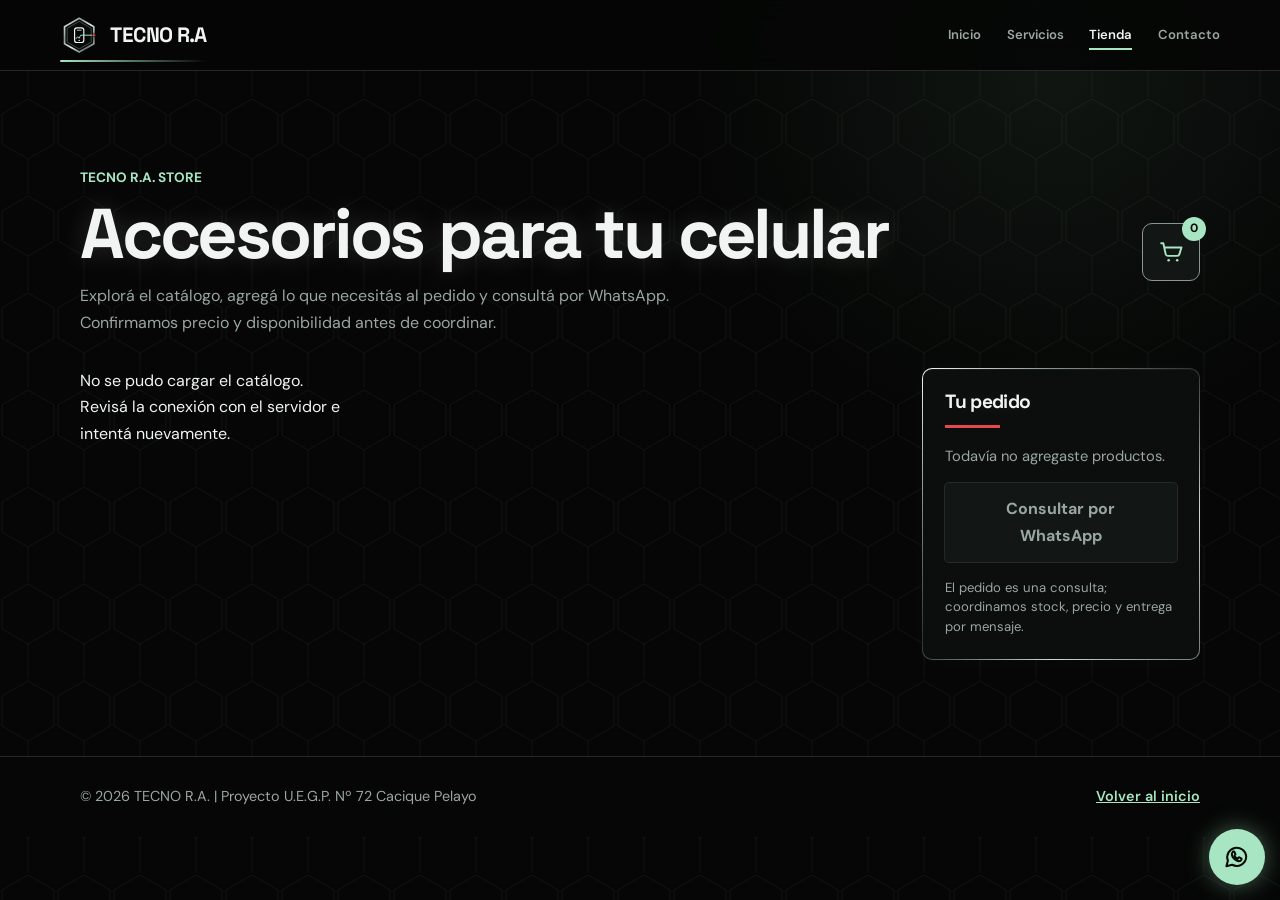
==== tienda.html @ 3056da8f "Add files via upload" ====
<!DOCTYPE html>
<html lang="es">
<head>
    <meta charset="UTF-8">
    <meta name="viewport" content="width=device-width, initial-scale=1.0, viewport-fit=cover">
    <meta name="description" content="Tienda de accesorios para celulares de TECNO R.A. Consultá productos y disponibilidad por WhatsApp.">
    <meta name="theme-color" content="#050605">
    <title>TECNO R.A. | Tienda de accesorios</title>
    <link rel="preconnect" href="https://fonts.googleapis.com">
    <link rel="preconnect" href="https://fonts.gstatic.com" crossorigin>
    <link href="https://fonts.googleapis.com/css2?family=DM+Sans:wght@400;500;600;700&family=Space+Grotesk:wght@500;600;700&display=swap" rel="stylesheet" media="print" onload="this.media='all'">
    <noscript><link href="https://fonts.googleapis.com/css2?family=DM+Sans:wght@400;500;600;700&family=Space+Grotesk:wght@500;600;700&display=swap" rel="stylesheet"></noscript>
    <link rel="icon" href="logo.svg" type="image/svg+xml">
    <link rel="stylesheet" href="style.css">
</head>
<body>
<svg width="0" height="0" style="position:absolute" aria-hidden="true" focusable="false"><defs>
<linearGradient id="metal" x1="0" y1="0" x2="1" y2="1"><stop offset="0" stop-color="#f4f6f5"/><stop offset=".3" stop-color="#8d9894"/><stop offset=".55" stop-color="#e3e8e6"/><stop offset=".8" stop-color="#6b7773"/><stop offset="1" stop-color="#d7dcda"/></linearGradient>
<symbol id="emblema" viewBox="0 0 200 200"><polygon points="100,12 176.2,56 176.2,144 100,188 23.8,144 23.8,56" fill="#070908" stroke="url(#metal)" stroke-width="9" stroke-linejoin="round"/><polygon points="100,28 162.4,64 162.4,136 100,172 37.6,136 37.6,64" fill="none" stroke="#a8e6c3" stroke-opacity=".55" stroke-width="3" stroke-linejoin="round"/><rect x="76" y="62" width="48" height="76" rx="12" fill="#050605" stroke="#f1f4f2" stroke-width="6"/><line x1="90" y1="74" x2="110" y2="74" stroke="#f1f4f2" stroke-width="4" stroke-linecap="round"/><circle cx="100" cy="127" r="3.5" fill="#f1f4f2"/><path d="M83 118L92 108 99 116 108 100H172" fill="none" style="stroke:var(--vivo)" stroke-width="5" stroke-linecap="round" stroke-linejoin="round"/><circle cx="176.2" cy="100" r="8.5" fill="#e5484d" stroke="#050605" stroke-width="3"/></symbol>
</defs></svg>
    <header>
        <nav id="navbar" aria-label="Navegación principal">
            <a class="logo logo-img logo-enlace" href="index.html" aria-label="TECNO R.A. - Inicio"><svg class="emblema" viewBox="0 0 200 200" aria-hidden="true"><use href="#emblema" width="200" height="200"/></svg><span>TECNO R.A</span></a>
            <ul class="nav-links">
                <li><a href="index.html">Inicio</a></li>
                <li><a href="index.html#servicios">Servicios</a></li>
                <li><a href="#tienda">Tienda</a></li>
                <li><a href="index.html#contacto">Contacto</a></li>
            </ul>
        </nav>
    </header>

    <main id="sitio-publico">
        <section id="tienda" aria-labelledby="titulo-tienda">
            <div class="tienda-encabezado tienda-encabezado-pagina">
                <div>
                    <p class="tienda-etiqueta">TECNO R.A. STORE</p>
                    <h1 id="titulo-tienda">Accesorios para tu celular</h1>
                    <p>Explorá el catálogo, agregá lo que necesitás al pedido y consultá por WhatsApp. Confirmamos precio y disponibilidad antes de coordinar.</p>
                </div>
                <span class="tienda-carrito-resumen" aria-label="Tu carrito">
                    <svg aria-hidden="true" viewBox="0 0 24 24" fill="none"><path d="M3 4h2l2.2 10.2a2 2 0 0 0 2 1.6h8.9a2 2 0 0 0 1.9-1.4L22 8H6" stroke="currentColor" stroke-width="1.8" stroke-linecap="round" stroke-linejoin="round"/><circle cx="10" cy="20" r="1.2" fill="currentColor"/><circle cx="18" cy="20" r="1.2" fill="currentColor"/></svg>
                    <span id="tienda-carrito-cantidad" aria-live="polite">0</span>
                </span>
            </div>
            <div class="tienda-layout tienda-layout-completa">
                <div id="tienda-productos" class="tienda-productos" data-modo="completo" aria-live="polite"></div>
                <aside class="tienda-carrito" aria-labelledby="titulo-carrito">
                    <h2 id="titulo-carrito">Tu pedido</h2>
                    <p id="carrito-vacio" class="carrito-vacio">Todavía no agregaste productos.</p>
                    <ul id="carrito-lista" class="carrito-lista"></ul>
                    <p id="carrito-total" class="carrito-total" hidden></p>
                    <button id="enviar-pedido-whatsapp" class="btn-enviar" type="button" disabled>Consultar por WhatsApp</button>
                    <p class="tienda-nota">El pedido es una consulta; coordinamos stock, precio y entrega por mensaje.</p>
                </aside>
            </div>
        </section>
    </main>

    <footer>
        <p>&copy; 2026 TECNO R.A. | Proyecto U.E.G.P. Nº 72 Cacique Pelayo</p>
        <a class="tienda-volver" href="index.html">Volver al inicio</a>
    </footer>

    <a class="wa-flotante" href="https://wa.me/5493624542645" target="_blank" rel="noopener noreferrer" aria-label="Escribinos por WhatsApp"><svg viewBox="0 0 24 24" aria-hidden="true"><path d="M20.5 11.8a8.4 8.4 0 0 1-12.4 7.4L3 20.5l1.3-4.9A8.4 8.4 0 1 1 20.5 11.8Z"/><path d="M8.4 8.1c.2-.5.5-.5.8-.5h.5c.2 0 .4.1.5.4l.7 1.7c.1.2.1.4-.1.6l-.5.6c-.2.2-.2.4-.1.6.5.9 1.3 1.7 2.3 2.2.2.1.4.1.6-.1l.7-.8c.2-.2.4-.2.6-.1l1.6.8c.2.1.4.2.4.4 0 .2-.1 1-.7 1.5-.5.5-1.2.7-1.9.6-1-.1-2.2-.6-3.5-1.7-1.1-.9-2-2.1-2.3-3.1-.4-1-.1-2.3.4-3.1Z"/></svg></a>

    <script src="script.js"></script>
    <script src="efectos.js"></script>
</body>
</html>
---- style.css ----
/* ====================================================
   TECNO R.A. - Diseño tecnológico (modo oscuro)
   Títulos: Space Grotesk | Texto: DM Sans
   ==================================================== */

:root {
    color-scheme: dark;
    font-family: "DM Sans", -apple-system, BlinkMacSystemFont, "Segoe UI", Roboto, Arial, sans-serif;
    font-synthesis: none;
    text-rendering: optimizeLegibility;
    -webkit-font-smoothing: antialiased;

    --fondo: #050605;
    --panel: #0b0e0d;
    --panel-2: #121615;
    --linea: #232a28;
    --linea-viva: #8a9692;
    --cian: #a8e6c3;
    --violeta: #e5484d;
    --texto: #f1f4f2;
    --suave: #9aa6a2;
    --ok: #4ade80;
    --alerta: #ff8aa0;
    --r-s: 4px;
    --r-m: 10px;
}

*, *::before, *::after { box-sizing: border-box; }
[hidden] { display: none !important; }

html {
    min-width: 280px;
    scroll-behavior: smooth;
    scroll-padding-top: 5.5rem;
    -webkit-text-size-adjust: 100%;
    text-size-adjust: 100%;
}

body {
    min-width: 280px;
    margin: 0;
    background:
        radial-gradient(ellipse 40rem 26rem at 85% 0%, rgba(229, 72, 77, 0.16), transparent),
        radial-gradient(ellipse 36rem 24rem at 0% 22%, rgba(168, 230, 195, 0.09), transparent),
        linear-gradient(rgba(138, 150, 146, 0.14) 1px, transparent 1px) 0 0 / 44px 44px,
        linear-gradient(90deg, rgba(138, 150, 146, 0.14) 1px, transparent 1px) 0 0 / 44px 44px,
        var(--fondo);
    color: var(--texto);
    font-size: 1rem;
    line-height: 1.65;
    padding-right: env(safe-area-inset-right);
    padding-left: env(safe-area-inset-left);
}

::selection { background: var(--cian); color: var(--fondo); }

h1, h2, h3, .logo {
    font-family: "Space Grotesk", -apple-system, BlinkMacSystemFont, "Segoe UI", Roboto, sans-serif;
    font-weight: 700;
    line-height: 1.1;
    color: var(--texto);
}

h1, h2, h3, p { margin-top: 0; }
h1 { margin-bottom: 1.1rem; font-size: clamp(2.4rem, 6vw, 4.4rem); letter-spacing: -0.045em; }
h2 { margin-bottom: 1.75rem; font-size: clamp(1.8rem, 4vw, 2.6rem); letter-spacing: -0.035em; }
h3 { letter-spacing: -0.015em; }
a { color: inherit; }

button, input, select, textarea { font: inherit; font-size: 1rem; }
button, a { -webkit-tap-highlight-color: transparent; touch-action: manipulation; }

:focus-visible { outline: 2px solid var(--cian); outline-offset: 3px; }

/* ---------- Header ---------- */
header {
    position: -webkit-sticky;
    position: sticky;
    z-index: 100;
    top: 0;
    border-bottom: 1px solid var(--linea);
    background: rgba(5, 6, 5, 0.82);
    -webkit-backdrop-filter: blur(14px);
    backdrop-filter: blur(14px);
    transition: border-color 250ms ease;
}

header.header-scroll { border-bottom-color: var(--linea-viva); }

#navbar {
    display: flex;
    width: calc(100% - 3rem);
    max-width: 1160px;
    min-height: 4.4rem;
    align-items: center;
    justify-content: space-between;
    gap: 1.5rem;
    margin: 0 auto;
}

.logo {
    display: inline-flex;
    align-items: center;
    gap: 0.75rem;
    font-size: clamp(1rem, 1.8vw, 1.3rem);
    letter-spacing: -0.03em;
    white-space: nowrap;
    text-decoration: none;
}

.logo::before {
    width: 0.95rem;
    height: 0.95rem;
    border: 2px solid var(--cian);
    border-radius: 3px;
    box-shadow: 0 0 0 3px var(--fondo), 0 0 0 4px var(--linea-viva), 0 0 14px rgba(168, 230, 195, 0.45);
    content: "";
}

.nav-links {
    display: flex;
    align-items: center;
    gap: clamp(0.4rem, 2vw, 2rem);
    margin: 0;
    padding: 0;
    list-style: none;
}

.nav-links a {
    position: relative;
    display: inline-flex;
    min-height: 44px;
    align-items: center;
    color: var(--suave);
    font-size: clamp(0.82rem, 0.95vw, 0.95rem);
    font-weight: 600;
    text-decoration: none;
    transition: color 180ms ease;
}

.nav-links a::after {
    position: absolute;
    right: 0;
    bottom: 0.45rem;
    left: 0;
    height: 2px;
    background: var(--cian);
    content: "";
    transform: scaleX(0);
    transform-origin: left;
    transition: transform 200ms ease;
}

.nav-links a:hover,
.nav-links a:focus-visible,
.nav-links a[aria-current] { color: var(--texto); }

.nav-links a:hover::after,
.nav-links a:focus-visible::after,
.nav-links a[aria-current]::after { transform: scaleX(1); }

/* ---------- Estructura ---------- */
main > section {
    width: calc(100% - 3rem);
    max-width: 1120px;
    margin: 0 auto;
    padding: clamp(3.5rem, 8vw, 6rem) 0;
    scroll-margin-top: 5rem;
}

/* ---------- Hero ---------- */
#inicio {
    display: grid;
    min-height: min(680px, calc(100vh - 4.4rem));
    grid-template-columns: minmax(0, 1.15fr) minmax(0, 0.85fr);
    align-items: center;
    gap: clamp(2rem, 6vw, 5rem);
}

.hero-texto p {
    max-width: 30rem;
    margin-bottom: 2rem;
    color: var(--suave);
    font-size: clamp(1.05rem, 2vw, 1.25rem);
}

.btn-principal,
.btn-enviar {
    display: inline-flex;
    min-height: 3.2rem;
    align-items: center;
    justify-content: center;
    padding: 0.8rem 1.6rem;
    border: 0;
    border-radius: var(--r-s);
    background: var(--cian);
    box-shadow: 0 0 0 1px var(--cian), 0 0 24px rgba(168, 230, 195, 0.28);
    color: #050a07;
    font-weight: 700;
    text-decoration: none;
    cursor: pointer;
    transition: box-shadow 200ms ease, background 200ms ease;
}

.btn-principal:hover,
.btn-enviar:hover:not(:disabled) {
    background: #c4f0d8;
    box-shadow: 0 0 0 1px #c4f0d8, 0 0 36px rgba(168, 230, 195, 0.5);
}

.btn-enviar:disabled {
    background: var(--panel-2);
    box-shadow: 0 0 0 1px var(--linea);
    color: var(--suave);
    cursor: not-allowed;
}

/* Teléfono con seguimiento de reparación */
.equipo {
    position: relative;
    width: min(100%, 19rem);
    aspect-ratio: 9 / 16;
    justify-self: center;
    padding: 0.8rem;
    border: 2px solid var(--linea-viva);
    border-radius: 2.4rem;
    background: var(--panel);
    box-shadow: 0 0 70px rgba(229, 72, 77, 0.2), inset 0 0 30px rgba(168, 230, 195, 0.05);
}

.equipo::before {
    position: absolute;
    top: 1.1rem;
    left: 50%;
    z-index: 2;
    width: 4rem;
    height: 0.6rem;
    border-radius: 999px;
    background: var(--fondo);
    content: "";
    transform: translateX(-50%);
}

.equipo-pantalla {
    position: relative;
    display: flex;
    height: 100%;
    flex-direction: column;
    overflow: hidden;
    padding: 3rem 1.3rem 1.4rem;
    border-radius: 1.7rem;
    background: var(--fondo);
}

.equipo-pantalla::after {
    position: absolute;
    right: 0;
    left: 0;
    height: 3rem;
    background: linear-gradient(transparent, rgba(168, 230, 195, 0.22), transparent);
    content: "";
    opacity: 0;
    animation: barrido 2.4s ease-out 0.4s 1;
}

@keyframes barrido {
    0% { top: -3rem; opacity: 1; }
    100% { top: 100%; opacity: 0; }
}

.equipo-titulo {
    margin-bottom: 1.6rem;
    color: var(--texto);
    font-family: "Space Grotesk", sans-serif;
    font-size: 1.1rem;
    font-weight: 600;
}

.equipo-pasos {
    display: grid;
    gap: 1.6rem;
    margin: 0;
    padding: 0;
    list-style: none;
}

.equipo-pasos li {
    position: relative;
    padding-left: 2rem;
    color: var(--suave);
    font-weight: 500;
}

.equipo-pasos li::before {
    position: absolute;
    top: 0.3rem;
    left: 0;
    width: 0.9rem;
    height: 0.9rem;
    border: 2px solid var(--linea-viva);
    border-radius: 50%;
    background: var(--fondo);
    content: "";
}

.equipo-pasos li:not(:last-child)::after {
    position: absolute;
    top: 1.45rem;
    bottom: -1.5rem;
    left: 0.4rem;
    width: 2px;
    background: var(--linea-viva);
    content: "";
}

.equipo-pasos .hecho { color: var(--texto); }
.equipo-pasos .hecho::before { border-color: var(--cian); background: var(--cian); }
.equipo-pasos .hecho::after { background: var(--cian) !important; }

.equipo-pasos .activo { color: var(--violeta); font-weight: 700; }
.equipo-pasos .activo::before {
    border-color: var(--violeta);
    background: var(--violeta);
    animation: pulso 1.8s ease-in-out infinite;
}

@keyframes pulso {
    0%, 100% { box-shadow: 0 0 0 0 rgba(229, 72, 77, 0.6); }
    50% { box-shadow: 0 0 0 7px rgba(229, 72, 77, 0); }
}

.equipo-pie {
    margin: auto 0 0;
    padding-top: 1rem;
    border-top: 1px solid var(--linea);
    color: var(--suave);
    font-size: 0.82rem;
    line-height: 1.4;
}

/* ---------- Servicios ---------- */
.grid-servicios {
    display: grid;
    grid-template-columns: repeat(3, minmax(0, 1fr));
    gap: 1.1rem;
}

.card {
    position: relative;
    padding: 1.6rem 1.5rem 1.7rem;
    border: 1px solid var(--linea);
    border-left: 3px solid var(--cian);
    border-radius: var(--r-s) var(--r-m) var(--r-m) var(--r-s);
    background: var(--panel);
    transition: border-color 200ms ease, background 200ms ease;
}

.card:hover { border-color: var(--linea-viva); border-left-color: var(--cian); background: var(--panel-2); }
.card:nth-child(2) { border-left-color: var(--violeta); }
.card:nth-child(3) { border-left-color: var(--ok); }

.card h3 { margin-bottom: 0.5rem; font-size: 1.25rem; }
.card p { margin-bottom: 0; color: var(--suave); }

.card-tienda {
    grid-column: 1 / -1;
    display: flex;
    align-items: center;
    gap: 1.2rem;
    border-left-color: var(--cian) !important;
    text-decoration: none;
}

.card-tienda-texto { flex: 1; }
.card-tienda-texto h3, .card-tienda-texto p { display: block; }
.card-tienda-flecha { color: var(--cian); font-size: 1.6rem; transition: transform 200ms ease; }
.card-tienda:hover .card-tienda-flecha { transform: translateX(6px); }

.icono-carrito,
.tienda-carrito-resumen {
    display: grid;
    flex: 0 0 3.2rem;
    width: 3.2rem;
    height: 3.2rem;
    place-items: center;
    border: 1px solid var(--linea-viva);
    border-radius: var(--r-m);
    background: var(--panel-2);
    color: var(--cian);
}

.icono-carrito svg, .tienda-carrito-resumen svg { width: 1.6rem; height: 1.6rem; }

/* ---------- Tienda ---------- */
.tienda-encabezado {
    display: flex;
    align-items: center;
    justify-content: space-between;
    gap: 2rem;
    margin-bottom: 2rem;
}

.tienda-encabezado h2, .tienda-encabezado h1 { margin-bottom: 0.6rem; text-align: left; }
.tienda-encabezado p:last-child { max-width: 38rem; margin-bottom: 0; color: var(--suave); }

.tienda-etiqueta, .producto-categoria {
    margin-bottom: 0.4rem;
    color: var(--cian);
    font-size: 0.85rem;
    font-weight: 700;
}

.tienda-carrito-resumen { position: relative; flex-basis: 3.6rem; width: 3.6rem; height: 3.6rem; }

.tienda-carrito-resumen span {
    position: absolute;
    top: -0.45rem;
    right: -0.45rem;
    display: grid;
    min-width: 1.5rem;
    height: 1.5rem;
    place-items: center;
    padding: 0 0.3rem;
    border-radius: 999px;
    background: var(--cian);
    color: #050a07;
    font-size: 0.75rem;
    font-weight: 700;
}

.tienda-carrito-resumen span.bump, .tienda-carrito-resumen.bump { animation: rebote 320ms ease; }
@keyframes rebote { 50% { transform: scale(1.25); } }

.tienda-ver-mas { margin-bottom: 1.75rem; }

.tienda-layout {
    display: grid;
    grid-template-columns: minmax(0, 1fr) minmax(17rem, 0.34fr);
    align-items: start;
    gap: 1.5rem;
}

.tienda-productos {
    display: grid;
    grid-template-columns: repeat(3, minmax(0, 1fr));
    gap: 1rem;
}

.producto-card {
    display: flex;
    flex-direction: column;
    padding: 1rem;
    border: 1px solid var(--linea);
    border-radius: var(--r-m);
    background: var(--panel);
    transition: border-color 200ms ease;
}

.producto-card:hover { border-color: var(--cian); }

.producto-icono {
    display: grid;
    min-height: 7rem;
    margin-bottom: 1rem;
    place-items: center;
    border: 1px solid var(--linea);
    border-radius: var(--r-s);
    background:
        radial-gradient(circle, var(--linea-viva) 1px, transparent 1.5px) 0 0 / 14px 14px,
        var(--fondo);
    font-size: 3.2rem;
}

.producto-card h3 { min-height: 2.5em; margin-bottom: 0.4rem; font-size: 1.05rem; line-height: 1.25; }
.producto-precio { margin-bottom: 0.2rem; font-family: "Space Grotesk", sans-serif; font-size: 1.25rem; font-weight: 700; }
.producto-disponibilidad { min-height: 1.5em; margin-bottom: 1rem; color: var(--suave); font-size: 0.85rem; }

.producto-agregar {
    min-height: 2.8rem;
    margin-top: auto;
    padding: 0.6rem 0.8rem;
    border: 1px solid var(--cian);
    border-radius: var(--r-s);
    background: transparent;
    color: var(--cian);
    font-weight: 700;
    cursor: pointer;
    transition: background 180ms ease, color 180ms ease;
}

.producto-agregar:hover:not(:disabled), .producto-agregar.agregado { background: var(--cian); color: #050a07; }
.producto-agregar:disabled { border-color: var(--linea); color: var(--suave); cursor: not-allowed; }

.tienda-carrito {
    position: -webkit-sticky;
    position: sticky;
    top: 5.5rem;
    padding: 1.4rem;
    border: 1px solid var(--linea-viva);
    border-radius: var(--r-m);
    background: var(--panel);
}

.tienda-carrito h2, .tienda-carrito h3 { margin-bottom: 1rem; font-size: 1.2rem; text-align: left; }
.carrito-vacio { color: var(--suave); font-size: 0.92rem; }
.tienda-nota { margin: 1rem 0 0; color: var(--suave); font-size: 0.82rem; line-height: 1.5; }

.carrito-lista { display: grid; gap: 0.8rem; margin: 0; padding: 0; list-style: none; }

.carrito-item {
    display: grid;
    grid-template-columns: minmax(0, 1fr) auto;
    gap: 0.3rem 0.6rem;
    padding: 0 0 0.8rem 0.7rem;
    border-bottom: 1px solid var(--linea);
    border-left: 2px solid var(--linea-viva);
    font-size: 0.9rem;
    transition: opacity 250ms ease;
}

.carrito-item.nuevo { border-left-color: var(--cian); }
.carrito-item.saliendo { opacity: 0; }
.carrito-item-precio { font-weight: 700; }

.carrito-quitar {
    grid-column: 1 / -1;
    justify-self: start;
    min-height: 32px;
    padding: 0.2rem 0;
    border: 0;
    background: transparent;
    color: var(--alerta);
    font-size: 0.82rem;
    text-decoration: underline;
    cursor: pointer;
}

.carrito-total { margin: 1.1rem 0; font-family: "Space Grotesk", sans-serif; font-size: 1.15rem; font-weight: 700; }
.tienda-carrito .btn-enviar { width: 100%; }

.tienda-layout-completa { margin-top: 0.5rem; }

/* ---------- Contacto ---------- */
#contacto {
    display: grid;
    grid-template-columns: minmax(0, 1fr) minmax(16rem, 0.85fr);
    align-items: start;
    gap: 1.5rem;
}

#contacto > h2 { grid-column: 1 / -1; margin-bottom: 0.25rem; }

#form-presupuesto, .contactos-directos {
    padding: clamp(1.25rem, 3vw, 2rem);
    border: 1px solid var(--linea);
    border-radius: var(--r-m);
    background: var(--panel);
}

#form-presupuesto { display: grid; gap: 0.7rem; }
#form-presupuesto label, .admin-form label { margin-top: 0.3rem; color: var(--suave); font-size: 0.92rem; font-weight: 600; }

#form-presupuesto input, #form-presupuesto textarea,
.admin-form input, .admin-form select, .admin-estado-select, .admin-stock-cantidad {
    width: 100%;
    padding: 0.8rem 0.95rem;
    border: 1px solid var(--linea-viva);
    border-radius: var(--r-s);
    background: var(--fondo);
    color: var(--texto);
    transition: border-color 160ms ease, box-shadow 160ms ease;
}

#form-presupuesto input:focus, #form-presupuesto textarea:focus,
.admin-form input:focus, .admin-form select:focus, .admin-estado-select:focus, .admin-stock-cantidad:focus {
    border-color: var(--cian);
    outline: none;
    box-shadow: 0 0 0 3px rgba(168, 230, 195, 0.22);
}

#form-presupuesto .btn-enviar { margin-top: 0.6rem; }

.contactos-directos h3 { margin-bottom: 1.4rem; font-size: 1.2rem; }

.contactos-directos ul {
    display: grid;
    grid-template-columns: repeat(5, minmax(44px, 1fr));
    justify-items: center;
    gap: 0.6rem;
    margin: 0;
    padding: 0;
    list-style: none;
}

.contactos-directos li a { display: grid; min-height: 3.2rem; place-items: center; text-decoration: none; }

.texto-contacto {
    position: absolute;
    width: 1px;
    height: 1px;
    overflow: hidden;
    clip: rect(0, 0, 0, 0);
    clip-path: inset(50%);
    white-space: nowrap;
}

.icono-contacto {
    display: grid;
    width: 3.1rem;
    height: 3.1rem;
    place-items: center;
    border: 1px solid var(--linea-viva);
    border-radius: var(--r-m);
    background: var(--panel-2);
    color: var(--cian);
    transition: border-color 180ms ease, background 180ms ease, color 180ms ease;
}

.contactos-directos a:hover .icono-contacto { border-color: var(--cian); background: var(--cian); color: #050a07; }

.icono-contacto svg {
    width: 1.45rem;
    height: 1.45rem;
    fill: none;
    stroke: currentColor;
    stroke-linecap: round;
    stroke-linejoin: round;
    stroke-width: 1.8;
}

/* ---------- Ubicación ---------- */
.ubicacion-panel {
    display: grid;
    grid-template-columns: minmax(0, 0.8fr) minmax(0, 1.2fr);
    align-items: center;
    gap: clamp(1.5rem, 4vw, 3rem);
    padding: clamp(1.25rem, 4vw, 2.5rem);
    border: 1px solid var(--linea-viva);
    border-radius: var(--r-m);
    background: var(--panel);
    box-shadow: 0 0 36px rgba(168, 230, 195, 0.07);
}

.ubicacion-encabezado h2 { margin-bottom: 0.75rem; }
.ubicacion-encabezado > p:not(.tienda-etiqueta) { margin-bottom: 1.5rem; color: var(--suave); }

.ubicacion-mapa {
    min-height: 20rem;
    overflow: hidden;
    border: 1px solid var(--linea);
    border-radius: var(--r-m);
    background: var(--fondo);
}

.ubicacion-mapa iframe { display: block; width: 100%; height: 100%; min-height: 20rem; border: 0; }

/* ---------- Panel de administración ---------- */
.admin-panel { width: calc(100% - 2rem); max-width: 1160px; min-height: calc(100vh - 4rem); margin: 0 auto; padding: clamp(2rem, 6vw, 4rem) 0; }
.admin-card { border: 1px solid var(--linea-viva); border-radius: var(--r-m); background: var(--panel); }
.admin-login { width: 100%; max-width: 30rem; margin: clamp(1rem, 8vh, 5rem) auto; padding: clamp(1.5rem, 5vw, 2.5rem); }
.admin-dashboard { padding: clamp(1.25rem, 4vw, 2.2rem); }

.admin-volver, .admin-boton-secundario {
    min-height: 2.6rem;
    padding: 0.5rem 1rem;
    border: 1px solid var(--linea-viva);
    border-radius: var(--r-s);
    background: transparent;
    color: var(--texto);
    font-weight: 600;
    cursor: pointer;
    transition: border-color 160ms ease, color 160ms ease;
}

.admin-volver { margin-bottom: 1.5rem; }
.admin-volver:hover, .admin-boton-secundario:hover { border-color: var(--cian); color: var(--cian); }

.admin-encabezado { display: flex; flex-wrap: wrap; align-items: center; justify-content: space-between; gap: 1rem; }
.admin-encabezado h1 { margin-bottom: 0; font-size: clamp(1.6rem, 4vw, 2.3rem); }
.admin-etiqueta { margin-bottom: 0.2rem; color: var(--cian); font-size: 0.85rem; font-weight: 700; }
.admin-acciones { display: flex; flex-wrap: wrap; gap: 0.6rem; }
.admin-descripcion, .admin-sin-datos { color: var(--suave); }
.admin-aviso { margin: 1rem 0 0; color: var(--suave); font-size: 0.85rem; }
.admin-error { min-height: 1.4em; margin: 0.5rem 0; color: var(--alerta); font-size: 0.9rem; }

.admin-form { display: grid; gap: 0.7rem; margin-top: 1rem; }
.admin-form-grid { grid-template-columns: minmax(8rem, 0.5fr) minmax(0, 1.5fr); align-items: center; }
.admin-form-grid .btn-enviar { grid-column: 1 / -1; justify-self: start; margin-top: 0.5rem; }

.admin-pestanas {
    display: flex;
    gap: 0.5rem;
    margin: 1.5rem 0;
    padding-bottom: 1rem;
    border-bottom: 1px solid var(--linea);
    overflow-x: auto;
    -webkit-overflow-scrolling: touch;
}

.admin-pestana {
    flex: 0 0 auto;
    min-height: 2.8rem;
    padding: 0.6rem 1.1rem;
    border: 1px solid var(--linea-viva);
    border-radius: var(--r-s);
    background: transparent;
    color: var(--suave);
    font-weight: 700;
    cursor: pointer;
    transition: all 160ms ease;
}

.admin-pestana:hover { color: var(--texto); border-color: var(--cian); }
.admin-pestana.activa { border-color: var(--cian); background: var(--cian); color: #050a07; }

.admin-seccion h2 { margin: 1.5rem 0 1rem; font-size: clamp(1.3rem, 3vw, 1.75rem); text-align: left; }
.admin-tabla-contenedor { overflow-x: auto; margin-top: 1.25rem; border: 1px solid var(--linea); border-radius: var(--r-m); }
.admin-tabla { width: 100%; border-collapse: collapse; text-align: left; }
.admin-tabla th, .admin-tabla td { padding: 0.85rem 1rem; border-bottom: 1px solid var(--linea); }
.admin-tabla th { background: var(--panel-2); color: var(--suave); font-size: 0.85rem; font-weight: 700; }
.admin-tabla tbody tr:last-child td { border-bottom: 0; }
.admin-stock-cantidad { max-width: 6rem; }

/* ---------- Footer ---------- */
footer {
    display: flex;
    flex-wrap: wrap;
    align-items: center;
    justify-content: space-between;
    gap: 0.75rem 1.5rem;
    padding: 1.75rem max(1.5rem, calc((100% - 1120px) / 2));
    border-top: 1px solid var(--linea);
    background: rgba(5, 6, 5, 0.85);
    color: var(--suave);
    font-size: 0.9rem;
}

footer p { margin: 0; }
.tienda-volver { color: var(--cian); font-weight: 600; }

.admin-enlace {
    padding: 0.4rem 0.2rem;
    border: 0;
    background: transparent;
    color: var(--suave);
    font-size: 0.85rem;
    text-decoration: underline;
    cursor: pointer;
}

.admin-enlace:hover { color: var(--texto); }

/* ---------- Responsivo ---------- */
@media (max-width: 960px) {
    .grid-servicios { grid-template-columns: repeat(2, minmax(0, 1fr)); }
    .tienda-productos { grid-template-columns: repeat(2, minmax(0, 1fr)); }
}

@media (max-width: 760px) {
    #navbar, main > section { width: calc(100% - 2rem); }
    #navbar { flex-wrap: wrap; gap: 0.25rem 0.75rem; padding: 0.5rem 0; }
    .nav-links { width: 100%; flex-wrap: wrap; justify-content: space-between; }
    #inicio { grid-template-columns: 1fr; min-height: 0; }
    .equipo { width: min(100%, 16rem); }
    .grid-servicios, #contacto, .tienda-layout { grid-template-columns: 1fr; }
    .ubicacion-panel { grid-template-columns: 1fr; }
    .tienda-carrito { position: static; }
    .tienda-encabezado { align-items: flex-start; }
    .admin-form-grid { grid-template-columns: 1fr; }

    .admin-tabla-contenedor { overflow: visible; border: 0; }
    .admin-tabla, .admin-tabla tbody { display: block; width: 100%; }
    .admin-tabla thead { position: absolute; width: 1px; height: 1px; overflow: hidden; clip: rect(0, 0, 0, 0); }
    .admin-tabla tbody tr { display: grid; margin-bottom: 0.85rem; padding: 0.85rem; border: 1px solid var(--linea); border-radius: var(--r-m); background: var(--panel-2); }
    .admin-tabla tbody td { display: grid; grid-template-columns: minmax(6.5rem, 0.75fr) minmax(0, 1.25fr); padding: 0.5rem 0; border-bottom: 1px solid var(--linea); }
    .admin-tabla tbody td::before { content: attr(data-label); color: var(--suave); font-weight: 700; }
}

@media (max-width: 520px) {
    .nav-links { gap: 0.1rem; }
    .nav-links a { padding: 0 0.35rem; font-size: 0.8rem; }
    .logo::before { display: none; }
    .tienda-productos { grid-template-columns: 1fr; }
    .contactos-directos ul { grid-template-columns: repeat(3, minmax(44px, 1fr)); }
}

@media (prefers-reduced-motion: reduce) {
    html { scroll-behavior: auto; }
    *, *::before, *::after { animation: none !important; transition: none !important; }
}

/* ---------- Cómo es una reparación ---------- */
#proceso h2 { text-align: left; }

.proceso-pasos {
    display: grid;
    grid-template-columns: repeat(5, minmax(0, 1fr));
    gap: 1.25rem;
    margin: 0;
    padding: 0;
    list-style: none;
    counter-reset: paso;
}

.proceso-pasos li { position: relative; padding-top: 2.2rem; counter-increment: paso; }

.proceso-pasos li::before {
    position: absolute;
    top: 0;
    left: 0;
    display: grid;
    width: 1.6rem;
    height: 1.6rem;
    place-items: center;
    border: 2px solid var(--cian);
    border-radius: 50%;
    background: var(--fondo);
    color: var(--cian);
    content: counter(paso);
    font-family: "Space Grotesk", sans-serif;
    font-size: 0.8rem;
    font-weight: 700;
}

.proceso-pasos li:not(:last-child)::after {
    position: absolute;
    top: 0.8rem;
    right: -1.25rem;
    left: 2rem;
    height: 2px;
    background: var(--linea-viva);
    content: "";
}

.proceso-pasos h3 { margin-bottom: 0.4rem; font-size: 1.05rem; }
.proceso-pasos p { margin: 0; color: var(--suave); font-size: 0.92rem; line-height: 1.5; }

@media (max-width: 960px) {
    .proceso-pasos { grid-template-columns: 1fr; gap: 1.5rem; }
    .proceso-pasos li { padding: 0 0 0 2.6rem; }
    .proceso-pasos li:not(:last-child)::after { top: 1.8rem; right: auto; bottom: -1.6rem; left: 0.75rem; width: 2px; height: auto; }
}

/* ---------- Botón flotante de WhatsApp ---------- */
.wa-flotante {
    position: fixed;
    right: max(1rem, env(safe-area-inset-right));
    bottom: max(1rem, env(safe-area-inset-bottom));
    z-index: 90;
    display: grid;
    width: 3.4rem;
    height: 3.4rem;
    place-items: center;
    border-radius: 50%;
    background: var(--cian);
    box-shadow: 0 0 0 1px var(--cian), 0 0 26px rgba(168, 230, 195, 0.45);
    color: #050a07;
    transition: box-shadow 200ms ease, background 200ms ease;
}

.wa-flotante:hover { background: #c4f0d8; box-shadow: 0 0 0 1px #c4f0d8, 0 0 38px rgba(168, 230, 195, 0.65); }
.wa-flotante svg { width: 1.7rem; height: 1.7rem; fill: none; stroke: currentColor; stroke-linecap: round; stroke-linejoin: round; stroke-width: 1.8; }

/* ---------- Rediseño v3: negro, verde pastel, bordes metálicos y líneas rojas ---------- */
@property --vivo { syntax: "<color>"; inherits: true; initial-value: #a8e6c3; }
@keyframes vivo { 0%, 100% { --vivo: #a8e6c3; } 28% { --vivo: #f1f4f2; } 50% { --vivo: #aeb8b4; } 75% { --vivo: #e5484d; } }
:root { --metal: linear-gradient(135deg, #f4f6f5, #8a9692 22%, #2c3331 48%, #cfd6d3 74%, #6f7a76); animation: vivo 20s ease-in-out infinite; }
body {
    background:
        radial-gradient(520px circle at var(--mx, 82%) var(--my, 8%), rgba(168, 230, 195, 0.07), transparent 70%),
        url("data:image/svg+xml,%3Csvg xmlns='http://www.w3.org/2000/svg' width='56' height='97'%3E%3Cpath d='M28 2l26 15v30L28 62 2 47V17zM28 62v35' fill='none' stroke='%23a8e6c3' stroke-opacity='.055'/%3E%3C/svg%3E"),
        var(--fondo);
    background-attachment: fixed, scroll, scroll;
}
h1, h2 { text-shadow: 0 0 26px rgba(255, 255, 255, 0.16); }
h2::after { content: ""; display: block; width: 3.4rem; height: 3px; margin-top: 0.8rem; background: var(--violeta); }
header { background-color: rgba(5, 6, 5, 0.88); }
.logo { position: relative; }
.logo-img::before { display: none; }
.logo::after { content: ""; position: absolute; right: 0; bottom: -0.45rem; left: 0; height: 2px; border-radius: 2px; background: linear-gradient(90deg, var(--vivo), transparent); }
.emblema { width: 2.4rem; height: 2.4rem; flex: none; }
.card, .tienda-carrito, .producto-card, .equipo-pantalla, .ubicacion-panel, .admin-card, .taller-item {
    background: linear-gradient(var(--panel), var(--panel)) padding-box, var(--metal) border-box;
    border: 1px solid transparent;
    box-shadow: inset 0 1px 0 rgba(255, 255, 255, 0.05), 0 0 28px rgba(255, 255, 255, 0.025);
}
.card { border-left: 3px solid var(--violeta); }
/* Marca arriba del hero */
.lockup { display: flex; align-items: center; gap: clamp(0.8rem, 3vw, 1.6rem); margin-bottom: 2rem; }
.lockup .emblema { width: clamp(4.6rem, 15vw, 8rem); height: auto; aspect-ratio: 1; }
.lk-texto { min-width: 0; flex: 1; }
.lk-tecno, .lk-ra { display: block; font-family: "Archivo Black", "Space Grotesk", Arial, sans-serif; line-height: 0.95; }
.lk-tecno { color: var(--texto); font-size: clamp(2.1rem, 8.2vw, 4.3rem); text-shadow: 0 0 26px rgba(255, 255, 255, 0.3); }
.lk-fila { display: flex; align-items: center; gap: 1rem; margin-top: 0.15em; }
.lk-ra { color: var(--cian); font-size: clamp(1.8rem, 6.6vw, 3.4rem); text-shadow: 0 0 22px rgba(168, 230, 195, 0.35); }
.lk-linea { position: relative; flex: 1; height: 3px; margin-left: 0.5rem; border-radius: 2px; background: var(--vivo); }
.lk-linea::before { content: ""; position: absolute; top: 50%; left: -0.55rem; width: 0.8rem; height: 0.8rem; border-radius: 50%; background: var(--violeta); transform: translateY(-50%); }
.lk-tag { display: block; margin-top: 0.7em; color: var(--suave); font-size: clamp(0.58rem, 1.9vw, 0.82rem); font-weight: 500; letter-spacing: 0.4em; }
/* Celulares animados */
.hero-visual { display: grid; justify-items: center; gap: 1.5rem; }
.celu-hero { width: 8.5rem; }
.celu { display: block; width: 100%; height: auto; overflow: visible; }
.taller-grid { display: grid; grid-template-columns: repeat(3, minmax(0, 1fr)); gap: 1.1rem; }
.taller-item { margin: 0; padding: 1.5rem; border-radius: var(--r-m); text-align: center; }
.taller-item .celu-caja { width: 6.5rem; margin: 0 auto 1.1rem; }
.taller-item h3 { margin-bottom: 0.4rem; }
.taller-item p { margin: 0; color: var(--suave); }
.celu * { transform-box: fill-box; transform-origin: center; }
.celu .g-rota { animation: grietas 8s infinite; }
.celu .barrido { opacity: 0; animation: barrido 8s linear infinite; }
.celu .ok, .celu .limpio { opacity: 0; animation: okey 8s infinite; }
.celu .infectado { animation: infecta 8s infinite; }
.celu .virus { animation: tiembla 0.3s steps(2) infinite; }
.celu .tinte { animation: pulso 1.2s ease-in-out infinite; }
.celu .engranaje { animation: gira 8s linear infinite; }
.celu .progreso { transform-origin: left center; animation: progreso 8s infinite; }
@keyframes grietas { 0% { opacity: 0; } 5%, 55% { opacity: 1; } 66%, 100% { opacity: 0; } }
@keyframes barrido { 0%, 46% { transform: translateY(0); opacity: 0; } 48% { opacity: 0.85; } 64% { transform: translateY(156px); opacity: 0.85; } 66%, 100% { transform: translateY(156px); opacity: 0; } }
@keyframes okey { 0%, 66% { opacity: 0; transform: scale(0.6); } 74%, 94% { opacity: 1; transform: scale(1); } 100% { opacity: 0; transform: scale(1); } }
@keyframes infecta { 0% { opacity: 0; } 5%, 52% { opacity: 1; } 64%, 100% { opacity: 0; } }
@keyframes tiembla { 0% { transform: translate(-1.5px, 1px); } 100% { transform: translate(1.5px, -1px); } }
@keyframes pulso { 0%, 100% { opacity: 0.08; } 50% { opacity: 0.22; } }
@keyframes gira { to { transform: rotate(360deg); } }
@keyframes progreso { 0% { transform: scaleX(0); opacity: 1; } 80%, 95% { transform: scaleX(1); opacity: 1; } 100% { transform: scaleX(1); opacity: 0; } }
@media (max-width: 760px) { .taller-grid { grid-template-columns: 1fr; } .celu-hero { width: 7rem; } }
@media (prefers-reduced-motion: reduce) {
    :root { animation: none; }
    .celu * { animation: none !important; }
    .celu .g-rota, .celu .infectado, .celu .barrido { opacity: 0; }
    .celu .ok, .celu .limpio { opacity: 1; }
}
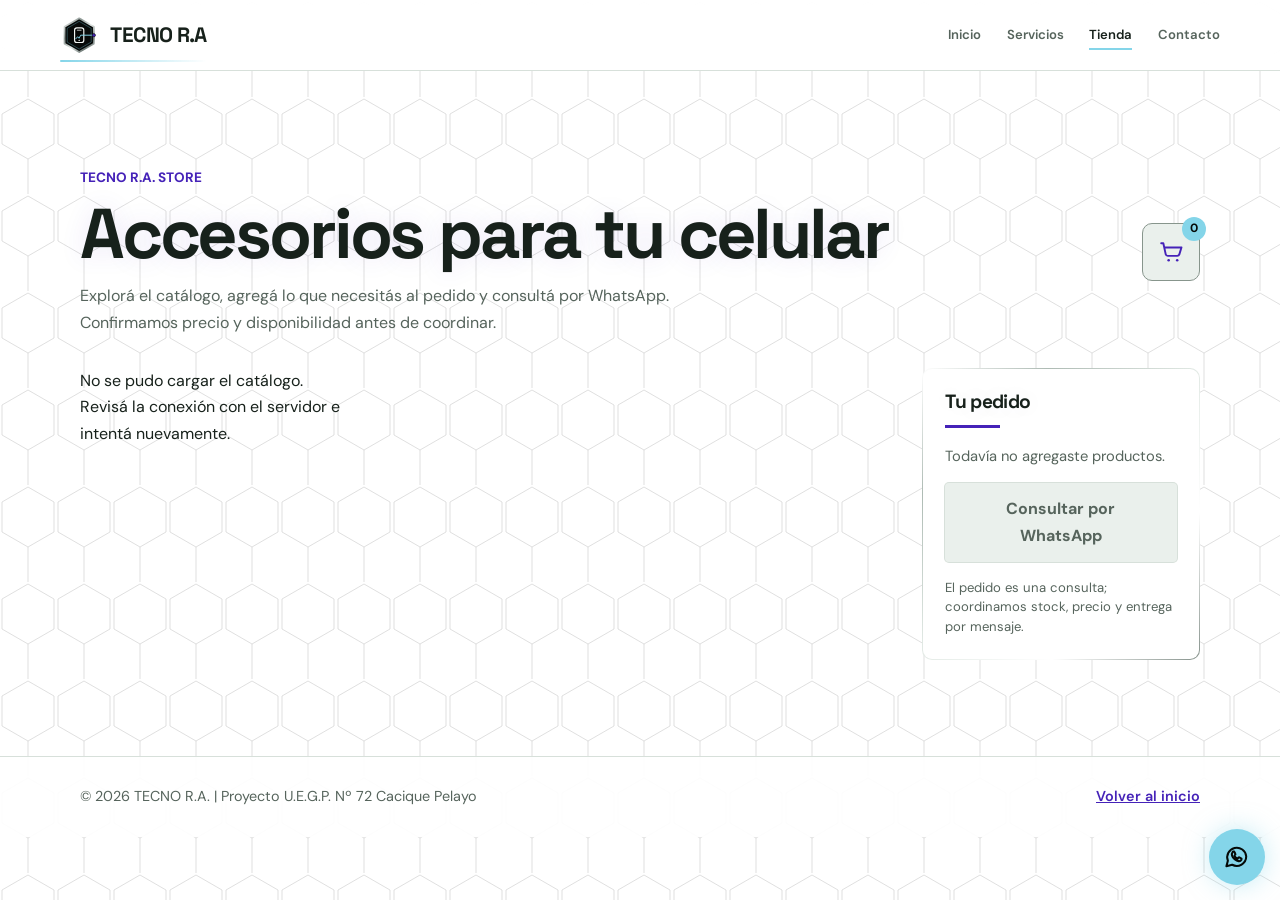
==== commit 63f4cc06: "Add files via upload" ====
--- a/tienda.html
+++ b/tienda.html
@@ -4,7 +4,8 @@
     <meta charset="UTF-8">
     <meta name="viewport" content="width=device-width, initial-scale=1.0, viewport-fit=cover">
     <meta name="description" content="Tienda de accesorios para celulares de TECNO R.A. Consultá productos y disponibilidad por WhatsApp.">
-    <meta name="theme-color" content="#050605">
+    <meta name="theme-color" content="#ffffff" media="(prefers-color-scheme: light)">
+    <meta name="theme-color" content="#050605" media="(prefers-color-scheme: dark)">
     <title>TECNO R.A. | Tienda de accesorios</title>
     <link rel="preconnect" href="https://fonts.googleapis.com">
     <link rel="preconnect" href="https://fonts.gstatic.com" crossorigin>
@@ -16,7 +17,7 @@
 <body>
 <svg width="0" height="0" style="position:absolute" aria-hidden="true" focusable="false"><defs>
 <linearGradient id="metal" x1="0" y1="0" x2="1" y2="1"><stop offset="0" stop-color="#f4f6f5"/><stop offset=".3" stop-color="#8d9894"/><stop offset=".55" stop-color="#e3e8e6"/><stop offset=".8" stop-color="#6b7773"/><stop offset="1" stop-color="#d7dcda"/></linearGradient>
-<symbol id="emblema" viewBox="0 0 200 200"><polygon points="100,12 176.2,56 176.2,144 100,188 23.8,144 23.8,56" fill="#070908" stroke="url(#metal)" stroke-width="9" stroke-linejoin="round"/><polygon points="100,28 162.4,64 162.4,136 100,172 37.6,136 37.6,64" fill="none" stroke="#a8e6c3" stroke-opacity=".55" stroke-width="3" stroke-linejoin="round"/><rect x="76" y="62" width="48" height="76" rx="12" fill="#050605" stroke="#f1f4f2" stroke-width="6"/><line x1="90" y1="74" x2="110" y2="74" stroke="#f1f4f2" stroke-width="4" stroke-linecap="round"/><circle cx="100" cy="127" r="3.5" fill="#f1f4f2"/><path d="M83 118L92 108 99 116 108 100H172" fill="none" style="stroke:var(--vivo)" stroke-width="5" stroke-linecap="round" stroke-linejoin="round"/><circle cx="176.2" cy="100" r="8.5" fill="#e5484d" stroke="#050605" stroke-width="3"/></symbol>
+<symbol id="emblema" viewBox="0 0 200 200"><polygon points="100,12 176.2,56 176.2,144 100,188 23.8,144 23.8,56" fill="#070908" stroke="url(#metal)" stroke-width="9" stroke-linejoin="round"/><polygon points="100,28 162.4,64 162.4,136 100,172 37.6,136 37.6,64" fill="none" stroke="#84d5e9" stroke-opacity=".55" stroke-width="3" stroke-linejoin="round"/><rect x="76" y="62" width="48" height="76" rx="12" fill="#050605" stroke="#f1f4f2" stroke-width="6"/><line x1="90" y1="74" x2="110" y2="74" stroke="#f1f4f2" stroke-width="4" stroke-linecap="round"/><circle cx="100" cy="127" r="3.5" fill="#f1f4f2"/><path d="M83 118L92 108 99 116 108 100H172" fill="none" style="stroke:var(--vivo)" stroke-width="5" stroke-linecap="round" stroke-linejoin="round"/><circle cx="176.2" cy="100" r="8.5" fill="#4522b8" stroke="#050605" stroke-width="3"/></symbol>
 </defs></svg>
     <header>
         <nav id="navbar" aria-label="Navegación principal">
--- a/style.css
+++ b/style.css
@@ -1,26 +1,26 @@
 /* ====================================================
-   TECNO R.A. - Diseño tecnológico (modo oscuro)
+   TECNO R.A. - Tema automático día/noche
    Títulos: Space Grotesk | Texto: DM Sans
    ==================================================== */
 
 :root {
-    color-scheme: dark;
+    color-scheme: light;
     font-family: "DM Sans", -apple-system, BlinkMacSystemFont, "Segoe UI", Roboto, Arial, sans-serif;
     font-synthesis: none;
     text-rendering: optimizeLegibility;
     -webkit-font-smoothing: antialiased;
 
-    --fondo: #050605;
-    --panel: #0b0e0d;
-    --panel-2: #121615;
-    --linea: #232a28;
-    --linea-viva: #8a9692;
-    --cian: #a8e6c3;
-    --violeta: #e5484d;
-    --texto: #f1f4f2;
-    --suave: #9aa6a2;
-    --ok: #4ade80;
-    --alerta: #ff8aa0;
+    --fondo: #ffffff;
+    --panel: #ffffff;
+    --panel-2: #eaf0ec;
+    --linea: #d7e0da;
+    --linea-viva: #87958c;
+    --cian: #84d5e9;
+    --violeta: #4522b8;
+    --texto: #17211b;
+    --suave: #56645c;
+    --ok: #84d5e9;
+    --alerta: #4522b8;
     --r-s: 4px;
     --r-m: 10px;
 }
@@ -39,12 +39,7 @@
 body {
     min-width: 280px;
     margin: 0;
-    background:
-        radial-gradient(ellipse 40rem 26rem at 85% 0%, rgba(229, 72, 77, 0.16), transparent),
-        radial-gradient(ellipse 36rem 24rem at 0% 22%, rgba(168, 230, 195, 0.09), transparent),
-        linear-gradient(rgba(138, 150, 146, 0.14) 1px, transparent 1px) 0 0 / 44px 44px,
-        linear-gradient(90deg, rgba(138, 150, 146, 0.14) 1px, transparent 1px) 0 0 / 44px 44px,
-        var(--fondo);
+    background: var(--fondo);
     color: var(--texto);
     font-size: 1rem;
     line-height: 1.65;
@@ -79,7 +74,7 @@
     z-index: 100;
     top: 0;
     border-bottom: 1px solid var(--linea);
-    background: rgba(5, 6, 5, 0.82);
+    background: rgba(255, 255, 255, 0.88);
     -webkit-backdrop-filter: blur(14px);
     backdrop-filter: blur(14px);
     transition: border-color 250ms ease;
@@ -113,7 +108,7 @@
     height: 0.95rem;
     border: 2px solid var(--cian);
     border-radius: 3px;
-    box-shadow: 0 0 0 3px var(--fondo), 0 0 0 4px var(--linea-viva), 0 0 14px rgba(168, 230, 195, 0.45);
+    box-shadow: 0 0 0 3px var(--fondo), 0 0 0 4px var(--linea-viva), 0 0 14px rgba(205, 229, 235, 0.45);
     content: "";
 }
 
@@ -194,7 +189,7 @@
     border: 0;
     border-radius: var(--r-s);
     background: var(--cian);
-    box-shadow: 0 0 0 1px var(--cian), 0 0 24px rgba(168, 230, 195, 0.28);
+    box-shadow: 0 0 0 1px var(--cian), 0 0 24px rgba(132, 213, 233, 0.35);
     color: #050a07;
     font-weight: 700;
     text-decoration: none;
@@ -204,8 +199,8 @@
 
 .btn-principal:hover,
 .btn-enviar:hover:not(:disabled) {
-    background: #c4f0d8;
-    box-shadow: 0 0 0 1px #c4f0d8, 0 0 36px rgba(168, 230, 195, 0.5);
+    background: #a4e1ef;
+    box-shadow: 0 0 0 1px #a4e1ef, 0 0 36px rgba(132, 213, 233, 0.55);
 }
 
 .btn-enviar:disabled {
@@ -218,38 +213,49 @@
 /* Teléfono con seguimiento de reparación */
 .equipo {
     position: relative;
-    width: min(100%, 19rem);
-    aspect-ratio: 9 / 16;
+    width: min(100%, 21rem);
+    aspect-ratio: 1856 / 3672;
     justify-self: center;
-    padding: 0.8rem;
-    border: 2px solid var(--linea-viva);
-    border-radius: 2.4rem;
-    background: var(--panel);
-    box-shadow: 0 0 70px rgba(229, 72, 77, 0.2), inset 0 0 30px rgba(168, 230, 195, 0.05);
-}
-
-.equipo::before {
+    background: transparent;
+}
+
+.equipo-marco {
     position: absolute;
-    top: 1.1rem;
+    top: 50%;
     left: 50%;
+    z-index: 1;
+    width: 248%;
+    max-width: none;
+    height: auto;
+    pointer-events: none;
+    transform: translate(-50%, -50%);
+}
+
+.equipo-pantalla {
+    position: absolute;
+    top: 0.2%;
+    left: 4.2%;
     z-index: 2;
-    width: 4rem;
-    height: 0.6rem;
-    border-radius: 999px;
-    background: var(--fondo);
-    content: "";
-    transform: translateX(-50%);
-}
-
-.equipo-pantalla {
-    position: relative;
     display: flex;
-    height: 100%;
+    width: 91.8%;
+    height: 96.9%;
     flex-direction: column;
     overflow: hidden;
     padding: 3rem 1.3rem 1.4rem;
-    border-radius: 1.7rem;
+    border-radius: 8% / 3.5%;
     background: var(--fondo);
+}
+
+.equipo-pantalla::before {
+    position: absolute;
+    top: 0;
+    left: 25%;
+    z-index: 2;
+    width: 50%;
+    height: 5%;
+    border-radius: 0 0 1rem 1rem;
+    background: #020303;
+    content: "";
 }
 
 .equipo-pantalla::after {
@@ -257,7 +263,7 @@
     right: 0;
     left: 0;
     height: 3rem;
-    background: linear-gradient(transparent, rgba(168, 230, 195, 0.22), transparent);
+    background: linear-gradient(transparent, rgba(132, 213, 233, 0.28), transparent);
     content: "";
     opacity: 0;
     animation: barrido 2.4s ease-out 0.4s 1;
@@ -325,8 +331,8 @@
 }
 
 @keyframes pulso {
-    0%, 100% { box-shadow: 0 0 0 0 rgba(229, 72, 77, 0.6); }
-    50% { box-shadow: 0 0 0 7px rgba(229, 72, 77, 0); }
+    0%, 100% { box-shadow: 0 0 0 0 rgba(69, 34, 184, 0.6); }
+    50% { box-shadow: 0 0 0 7px rgba(69, 34, 184, 0); }
 }
 
 .equipo-pie {
@@ -575,7 +581,7 @@
 .admin-form input:focus, .admin-form select:focus, .admin-estado-select:focus, .admin-stock-cantidad:focus {
     border-color: var(--cian);
     outline: none;
-    box-shadow: 0 0 0 3px rgba(168, 230, 195, 0.22);
+    box-shadow: 0 0 0 3px rgba(132, 213, 233, 0.35);
 }
 
 #form-presupuesto .btn-enviar { margin-top: 0.6rem; }
@@ -591,6 +597,27 @@
     padding: 0;
     list-style: none;
 }
+
+.celu-contacto {
+    display: grid;
+    grid-template-columns: minmax(5rem, 0.65fr) minmax(0, 1.35fr);
+    align-items: center;
+    gap: 1rem;
+    margin-top: 1.5rem;
+    padding: 1rem;
+    border: 1px solid var(--linea-viva);
+    border-radius: var(--r-m);
+    background:
+        radial-gradient(ellipse at 18% 50%, rgba(132, 213, 233, 0.18), transparent 70%),
+        var(--fondo);
+}
+
+.celu-contacto-visual { display: grid; min-width: 0; place-items: center; }
+.celu-contacto .celu-hero { width: min(100%, 6.5rem); }
+.celu-contacto-texto { min-width: 0; }
+.celu-contacto-texto .tienda-etiqueta { margin-bottom: 0.55rem; font-size: 0.68rem; letter-spacing: 0.12em; }
+.celu-contacto-texto h4 { margin: 0 0 0.45rem; font-family: "Space Grotesk", sans-serif; font-size: 1.1rem; line-height: 1.2; }
+.celu-contacto-texto > p:last-child { margin: 0; color: var(--suave); font-size: 0.88rem; line-height: 1.45; }
 
 .contactos-directos li a { display: grid; min-height: 3.2rem; place-items: center; text-decoration: none; }
 
@@ -638,7 +665,7 @@
     border: 1px solid var(--linea-viva);
     border-radius: var(--r-m);
     background: var(--panel);
-    box-shadow: 0 0 36px rgba(168, 230, 195, 0.07);
+    box-shadow: 0 0 36px rgba(132, 213, 233, 0.12);
 }
 
 .ubicacion-encabezado h2 { margin-bottom: 0.75rem; }
@@ -730,7 +757,7 @@
     gap: 0.75rem 1.5rem;
     padding: 1.75rem max(1.5rem, calc((100% - 1120px) / 2));
     border-top: 1px solid var(--linea);
-    background: rgba(5, 6, 5, 0.85);
+    background: rgba(255, 255, 255, 0.92);
     color: var(--suave);
     font-size: 0.9rem;
 }
@@ -853,28 +880,27 @@
     place-items: center;
     border-radius: 50%;
     background: var(--cian);
-    box-shadow: 0 0 0 1px var(--cian), 0 0 26px rgba(168, 230, 195, 0.45);
+    box-shadow: 0 0 0 1px var(--cian), 0 0 26px rgba(132, 213, 233, 0.5);
     color: #050a07;
     transition: box-shadow 200ms ease, background 200ms ease;
 }
 
-.wa-flotante:hover { background: #c4f0d8; box-shadow: 0 0 0 1px #c4f0d8, 0 0 38px rgba(168, 230, 195, 0.65); }
+.wa-flotante:hover { background: #a4e1ef; box-shadow: 0 0 0 1px #a4e1ef, 0 0 38px rgba(132, 213, 233, 0.7); }
 .wa-flotante svg { width: 1.7rem; height: 1.7rem; fill: none; stroke: currentColor; stroke-linecap: round; stroke-linejoin: round; stroke-width: 1.8; }
 
-/* ---------- Rediseño v3: negro, verde pastel, bordes metálicos y líneas rojas ---------- */
-@property --vivo { syntax: "<color>"; inherits: true; initial-value: #a8e6c3; }
-@keyframes vivo { 0%, 100% { --vivo: #a8e6c3; } 28% { --vivo: #f1f4f2; } 50% { --vivo: #aeb8b4; } 75% { --vivo: #e5484d; } }
-:root { --metal: linear-gradient(135deg, #f4f6f5, #8a9692 22%, #2c3331 48%, #cfd6d3 74%, #6f7a76); animation: vivo 20s ease-in-out infinite; }
+/* ---------- Rediseño v3: cian, violeta y bordes metálicos ---------- */
+@property --vivo { syntax: "<color>"; inherits: true; initial-value: #84d5e9; }
+@keyframes vivo { 0%, 100% { --vivo: #84d5e9; } 28% { --vivo: #ffffff; } 50% { --vivo: #aeb8b4; } 75% { --vivo: #4522b8; } }
+:root { --vivo: #84d5e9; --metal: linear-gradient(135deg, #ffffff, #aebbb4 22%, #e0e8e3 48%, #ffffff 74%, #87938d); }
 body {
     background:
-        radial-gradient(520px circle at var(--mx, 82%) var(--my, 8%), rgba(168, 230, 195, 0.07), transparent 70%),
-        url("data:image/svg+xml,%3Csvg xmlns='http://www.w3.org/2000/svg' width='56' height='97'%3E%3Cpath d='M28 2l26 15v30L28 62 2 47V17zM28 62v35' fill='none' stroke='%23a8e6c3' stroke-opacity='.055'/%3E%3C/svg%3E"),
+        url("data:image/svg+xml,%3Csvg xmlns='http://www.w3.org/2000/svg' width='56' height='97'%3E%3Cpath d='M28 2l26 15v30L28 62 2 47V17zM28 62v35' fill='none' stroke='%23777' stroke-opacity='.24'/%3E%3C/svg%3E"),
         var(--fondo);
-    background-attachment: fixed, scroll, scroll;
-}
-h1, h2 { text-shadow: 0 0 26px rgba(255, 255, 255, 0.16); }
+    background-attachment: fixed, scroll;
+}
+h1, h2 { text-shadow: 0 0 26px rgba(69, 34, 184, 0.1); }
 h2::after { content: ""; display: block; width: 3.4rem; height: 3px; margin-top: 0.8rem; background: var(--violeta); }
-header { background-color: rgba(5, 6, 5, 0.88); }
+header { background-color: rgba(255, 255, 255, 0.92); }
 .logo { position: relative; }
 .logo-img::before { display: none; }
 .logo::after { content: ""; position: absolute; right: 0; bottom: -0.45rem; left: 0; height: 2px; border-radius: 2px; background: linear-gradient(90deg, var(--vivo), transparent); }
@@ -892,13 +918,12 @@
 .lk-tecno, .lk-ra { display: block; font-family: "Archivo Black", "Space Grotesk", Arial, sans-serif; line-height: 0.95; }
 .lk-tecno { color: var(--texto); font-size: clamp(2.1rem, 8.2vw, 4.3rem); text-shadow: 0 0 26px rgba(255, 255, 255, 0.3); }
 .lk-fila { display: flex; align-items: center; gap: 1rem; margin-top: 0.15em; }
-.lk-ra { color: var(--cian); font-size: clamp(1.8rem, 6.6vw, 3.4rem); text-shadow: 0 0 22px rgba(168, 230, 195, 0.35); }
+.lk-ra { color: var(--cian); font-size: clamp(1.8rem, 6.6vw, 3.4rem); text-shadow: 0 0 22px rgba(132, 213, 233, 0.45); }
 .lk-linea { position: relative; flex: 1; height: 3px; margin-left: 0.5rem; border-radius: 2px; background: var(--vivo); }
 .lk-linea::before { content: ""; position: absolute; top: 50%; left: -0.55rem; width: 0.8rem; height: 0.8rem; border-radius: 50%; background: var(--violeta); transform: translateY(-50%); }
 .lk-tag { display: block; margin-top: 0.7em; color: var(--suave); font-size: clamp(0.58rem, 1.9vw, 0.82rem); font-weight: 500; letter-spacing: 0.4em; }
 /* Celulares animados */
-.hero-visual { display: grid; justify-items: center; gap: 1.5rem; }
-.celu-hero { width: 8.5rem; }
+.hero-visual { display: grid; justify-items: center; gap: 1.5rem; overflow-x: clip; }
 .celu { display: block; width: 100%; height: auto; overflow: visible; }
 .taller-grid { display: grid; grid-template-columns: repeat(3, minmax(0, 1fr)); gap: 1.1rem; }
 .taller-item { margin: 0; padding: 1.5rem; border-radius: var(--r-m); text-align: center; }
@@ -922,10 +947,57 @@
 @keyframes pulso { 0%, 100% { opacity: 0.08; } 50% { opacity: 0.22; } }
 @keyframes gira { to { transform: rotate(360deg); } }
 @keyframes progreso { 0% { transform: scaleX(0); opacity: 1; } 80%, 95% { transform: scaleX(1); opacity: 1; } 100% { transform: scaleX(1); opacity: 0; } }
-@media (max-width: 760px) { .taller-grid { grid-template-columns: 1fr; } .celu-hero { width: 7rem; } }
+@media (max-width: 760px) { .taller-grid { grid-template-columns: 1fr; } }
 @media (prefers-reduced-motion: reduce) {
     :root { animation: none; }
     .celu * { animation: none !important; }
     .celu .g-rota, .celu .infectado, .celu .barrido { opacity: 0; }
     .celu .ok, .celu .limpio { opacity: 1; }
 }
+
+@media (prefers-color-scheme: dark) {
+    :root {
+        color-scheme: dark;
+        --fondo: #050605;
+        --panel: #0b0e0d;
+        --panel-2: #121615;
+        --linea: #232a28;
+        --linea-viva: #8a9692;
+        --cian: #84d5e9;
+        --violeta: #4522b8;
+        --texto: #f1f4f2;
+        --suave: #9aa6a2;
+        --ok: #84d5e9;
+        --alerta: #4522b8;
+        --vivo: #84d5e9;
+        --metal: linear-gradient(135deg, #f4f6f5, #8a9692 22%, #2c3331 48%, #cfd6d3 74%, #6f7a76);
+    }
+
+    body {
+        background:
+            url("data:image/svg+xml,%3Csvg xmlns='http://www.w3.org/2000/svg' width='56' height='97'%3E%3Cpath d='M28 2l26 15v30L28 62 2 47V17zM28 62v35' fill='none' stroke='%23777' stroke-opacity='.24'/%3E%3C/svg%3E"),
+            var(--fondo);
+    }
+
+    h1, h2 { text-shadow: 0 0 26px rgba(255, 255, 255, 0.16); }
+    header { background-color: rgba(5, 6, 5, 0.88); }
+    footer { background: rgba(5, 6, 5, 0.85); }
+}
+
+@media (prefers-color-scheme: dark) and (prefers-reduced-motion: no-preference) {
+    :root { animation: vivo 20s ease-in-out infinite; }
+}
+
+@media (prefers-color-scheme: light) {
+    :focus-visible { outline-color: var(--violeta); }
+    .equipo-pasos .hecho::before { border-color: var(--violeta); background: var(--violeta); }
+    .equipo-pasos .hecho::after { background: var(--violeta) !important; }
+    .tienda-etiqueta, .producto-categoria, .producto-agregar,
+    .tienda-carrito-resumen, .icono-carrito, .icono-contacto,
+    .admin-etiqueta, .tienda-volver, .lk-ra { color: var(--violeta); }
+    .producto-agregar { border-color: var(--violeta); }
+    .admin-volver:hover, .admin-boton-secundario:hover,
+    .admin-pestana:hover { border-color: var(--violeta); }
+    .admin-volver:hover, .admin-boton-secundario:hover { color: var(--violeta); }
+    .lk-ra { text-shadow: none; }
+}
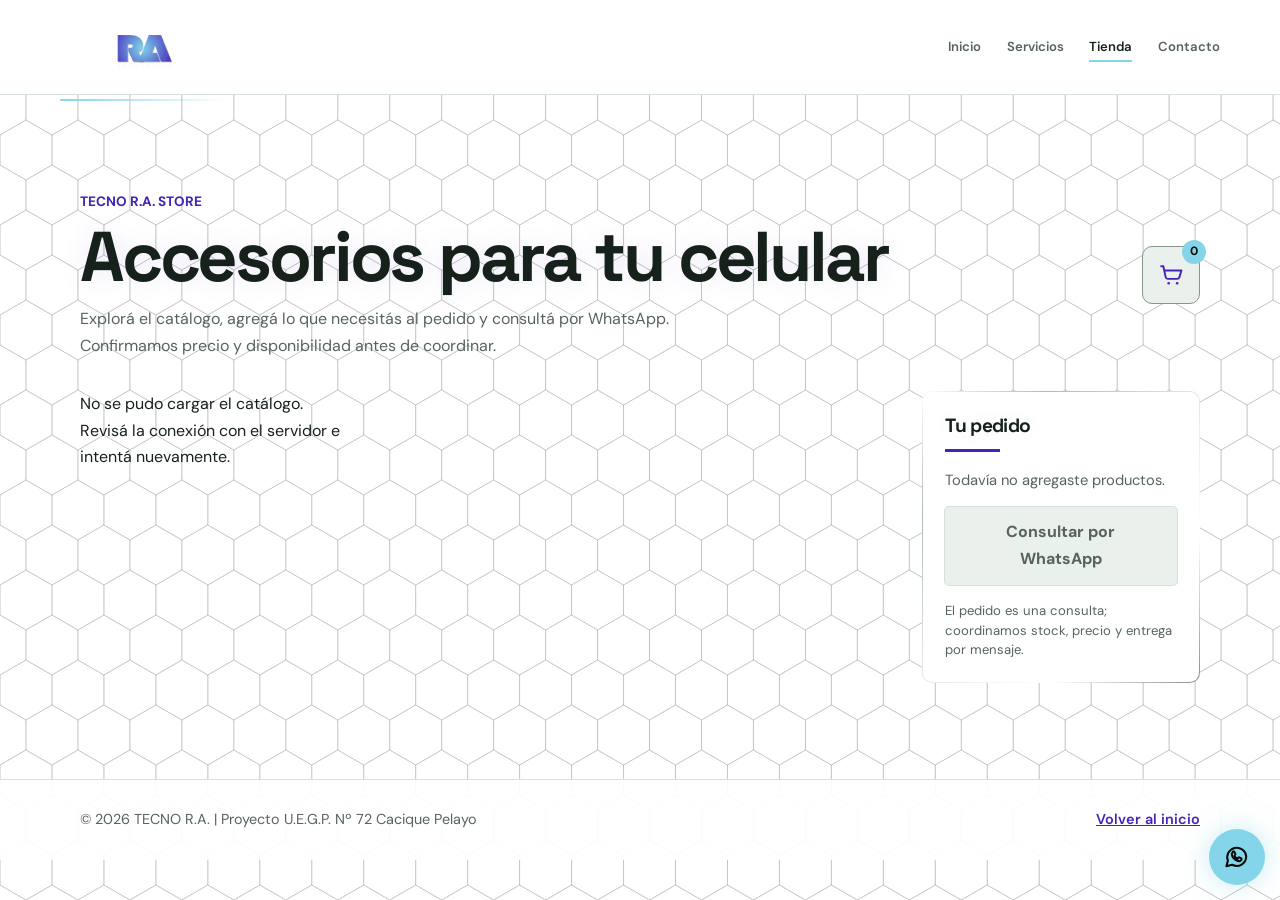
==== commit de101559: "Add files via upload" ====
--- a/tienda.html
+++ b/tienda.html
@@ -11,17 +11,19 @@
     <link rel="preconnect" href="https://fonts.gstatic.com" crossorigin>
     <link href="https://fonts.googleapis.com/css2?family=DM+Sans:wght@400;500;600;700&family=Space+Grotesk:wght@500;600;700&display=swap" rel="stylesheet" media="print" onload="this.media='all'">
     <noscript><link href="https://fonts.googleapis.com/css2?family=DM+Sans:wght@400;500;600;700&family=Space+Grotesk:wght@500;600;700&display=swap" rel="stylesheet"></noscript>
-    <link rel="icon" href="logo.svg" type="image/svg+xml">
+    <link rel="icon" href="logo.png" type="image/png">
+    <link rel="icon" href="variaciones%20negro.png" type="image/png" media="(prefers-color-scheme: light)">
+    <link rel="icon" href="variaciones%20blanco.png" type="image/png" media="(prefers-color-scheme: dark)">
     <link rel="stylesheet" href="style.css">
 </head>
 <body>
-<svg width="0" height="0" style="position:absolute" aria-hidden="true" focusable="false"><defs>
-<linearGradient id="metal" x1="0" y1="0" x2="1" y2="1"><stop offset="0" stop-color="#f4f6f5"/><stop offset=".3" stop-color="#8d9894"/><stop offset=".55" stop-color="#e3e8e6"/><stop offset=".8" stop-color="#6b7773"/><stop offset="1" stop-color="#d7dcda"/></linearGradient>
-<symbol id="emblema" viewBox="0 0 200 200"><polygon points="100,12 176.2,56 176.2,144 100,188 23.8,144 23.8,56" fill="#070908" stroke="url(#metal)" stroke-width="9" stroke-linejoin="round"/><polygon points="100,28 162.4,64 162.4,136 100,172 37.6,136 37.6,64" fill="none" stroke="#84d5e9" stroke-opacity=".55" stroke-width="3" stroke-linejoin="round"/><rect x="76" y="62" width="48" height="76" rx="12" fill="#050605" stroke="#f1f4f2" stroke-width="6"/><line x1="90" y1="74" x2="110" y2="74" stroke="#f1f4f2" stroke-width="4" stroke-linecap="round"/><circle cx="100" cy="127" r="3.5" fill="#f1f4f2"/><path d="M83 118L92 108 99 116 108 100H172" fill="none" style="stroke:var(--vivo)" stroke-width="5" stroke-linecap="round" stroke-linejoin="round"/><circle cx="176.2" cy="100" r="8.5" fill="#4522b8" stroke="#050605" stroke-width="3"/></symbol>
-</defs></svg>
     <header>
         <nav id="navbar" aria-label="Navegación principal">
-            <a class="logo logo-img logo-enlace" href="index.html" aria-label="TECNO R.A. - Inicio"><svg class="emblema" viewBox="0 0 200 200" aria-hidden="true"><use href="#emblema" width="200" height="200"/></svg><span>TECNO R.A</span></a>
+            <a class="logo logo-img logo-enlace" href="index.html" aria-label="TECNO R.A. - Inicio">
+                <picture class="emblema">
+                    <img src="logo.png" alt="">
+                </picture>
+            </a>
             <ul class="nav-links">
                 <li><a href="index.html">Inicio</a></li>
                 <li><a href="index.html#servicios">Servicios</a></li>
--- a/style.css
+++ b/style.css
@@ -21,6 +21,8 @@
     --suave: #56645c;
     --ok: #84d5e9;
     --alerta: #4522b8;
+    --sombra-card-hover: 0 14px 30px rgba(69, 34, 184, 0.16), 0 0 24px rgba(132, 213, 233, 0.25);
+    --brillo-card-hover: rgba(255, 255, 255, 0.72);
     --r-s: 4px;
     --r-m: 10px;
 }
@@ -822,50 +824,69 @@
 .proceso-pasos {
     display: grid;
     grid-template-columns: repeat(5, minmax(0, 1fr));
-    gap: 1.25rem;
+    gap: 1rem;
     margin: 0;
     padding: 0;
     list-style: none;
     counter-reset: paso;
 }
 
-.proceso-pasos li { position: relative; padding-top: 2.2rem; counter-increment: paso; }
+.proceso-pasos li {
+    position: relative;
+    min-height: 12rem;
+    padding: 3.5rem 1.15rem 1.35rem;
+    border: 1px solid var(--linea);
+    border-top: 2px solid var(--cian);
+    border-radius: var(--r-m);
+    background:
+        radial-gradient(ellipse at top left, rgba(132, 213, 233, 0.1), transparent 68%),
+        var(--panel);
+    box-shadow: inset 0 1px 0 rgba(255, 255, 255, 0.04);
+    counter-increment: paso;
+    transition: transform 220ms ease, border-color 220ms ease, box-shadow 220ms ease;
+}
 
 .proceso-pasos li::before {
     position: absolute;
-    top: 0;
-    left: 0;
-    display: grid;
-    width: 1.6rem;
-    height: 1.6rem;
+    top: 1rem;
+    left: 1.1rem;
+    display: grid;
+    width: 2rem;
+    height: 2rem;
     place-items: center;
-    border: 2px solid var(--cian);
+    border: 1px solid var(--cian);
     border-radius: 50%;
-    background: var(--fondo);
-    color: var(--cian);
+    background: rgba(132, 213, 233, 0.12);
+    color: var(--texto);
     content: counter(paso);
     font-family: "Space Grotesk", sans-serif;
-    font-size: 0.8rem;
+    font-size: 0.9rem;
     font-weight: 700;
 }
 
-.proceso-pasos li:not(:last-child)::after {
-    position: absolute;
-    top: 0.8rem;
-    right: -1.25rem;
-    left: 2rem;
-    height: 2px;
-    background: var(--linea-viva);
-    content: "";
-}
-
-.proceso-pasos h3 { margin-bottom: 0.4rem; font-size: 1.05rem; }
+.proceso-pasos h3 { margin-bottom: 0.6rem; font-size: 1.05rem; line-height: 1.3; }
 .proceso-pasos p { margin: 0; color: var(--suave); font-size: 0.92rem; line-height: 1.5; }
 
+@media (hover: hover) {
+    .proceso-pasos li:hover {
+        transform: translateY(-4px);
+        border-color: var(--linea-viva);
+        box-shadow: 0 0 1.5rem rgba(132, 213, 233, 0.1);
+    }
+}
+
 @media (max-width: 960px) {
-    .proceso-pasos { grid-template-columns: 1fr; gap: 1.5rem; }
-    .proceso-pasos li { padding: 0 0 0 2.6rem; }
-    .proceso-pasos li:not(:last-child)::after { top: 1.8rem; right: auto; bottom: -1.6rem; left: 0.75rem; width: 2px; height: auto; }
+    .proceso-pasos { grid-template-columns: repeat(2, minmax(0, 1fr)); }
+}
+
+@media (max-width: 760px) {
+    .proceso-pasos { grid-template-columns: 1fr; gap: 0.85rem; }
+    .proceso-pasos li { min-height: 0; }
+}
+
+@media (prefers-reduced-motion: reduce) {
+    .proceso-pasos li { transition: none; }
+    .proceso-pasos li:hover { transform: none; }
 }
 
 /* ---------- Botón flotante de WhatsApp ---------- */
@@ -904,7 +925,10 @@
 .logo { position: relative; }
 .logo-img::before { display: none; }
 .logo::after { content: ""; position: absolute; right: 0; bottom: -0.45rem; left: 0; height: 2px; border-radius: 2px; background: linear-gradient(90deg, var(--vivo), transparent); }
-.emblema { width: 2.4rem; height: 2.4rem; flex: none; }
+.emblema { display: block; width: 2.4rem; height: 2.4rem; flex: none; overflow: hidden; }
+.emblema img { display: block; width: 100%; height: 100%; object-fit: cover; object-position: center; }
+.logo .emblema { width: clamp(8rem, 13vw, 10.5rem); height: auto; aspect-ratio: 16 / 9; }
+.logo .emblema img { object-fit: contain; }
 .card, .tienda-carrito, .producto-card, .equipo-pantalla, .ubicacion-panel, .admin-card, .taller-item {
     background: linear-gradient(var(--panel), var(--panel)) padding-box, var(--metal) border-box;
     border: 1px solid transparent;
@@ -912,16 +936,51 @@
 }
 .card { border-left: 3px solid var(--violeta); }
 /* Marca arriba del hero */
-.lockup { display: flex; align-items: center; gap: clamp(0.8rem, 3vw, 1.6rem); margin-bottom: 2rem; }
-.lockup .emblema { width: clamp(4.6rem, 15vw, 8rem); height: auto; aspect-ratio: 1; }
-.lk-texto { min-width: 0; flex: 1; }
-.lk-tecno, .lk-ra { display: block; font-family: "Archivo Black", "Space Grotesk", Arial, sans-serif; line-height: 0.95; }
-.lk-tecno { color: var(--texto); font-size: clamp(2.1rem, 8.2vw, 4.3rem); text-shadow: 0 0 26px rgba(255, 255, 255, 0.3); }
-.lk-fila { display: flex; align-items: center; gap: 1rem; margin-top: 0.15em; }
-.lk-ra { color: var(--cian); font-size: clamp(1.8rem, 6.6vw, 3.4rem); text-shadow: 0 0 22px rgba(132, 213, 233, 0.45); }
-.lk-linea { position: relative; flex: 1; height: 3px; margin-left: 0.5rem; border-radius: 2px; background: var(--vivo); }
-.lk-linea::before { content: ""; position: absolute; top: 50%; left: -0.55rem; width: 0.8rem; height: 0.8rem; border-radius: 50%; background: var(--violeta); transform: translateY(-50%); }
-.lk-tag { display: block; margin-top: 0.7em; color: var(--suave); font-size: clamp(0.58rem, 1.9vw, 0.82rem); font-weight: 500; letter-spacing: 0.4em; }
+.lockup {
+    position: relative;
+    display: grid;
+    width: min(100%, 32rem);
+    place-items: center;
+    margin: 0 auto 2rem;
+}
+.lockup::before {
+    position: absolute;
+    z-index: 0;
+    inset: 14%;
+    border-radius: 50%;
+    background: linear-gradient(120deg, rgba(69, 34, 184, 0.5), rgba(132, 213, 233, 0.48));
+    content: "";
+    filter: blur(3.5rem);
+    opacity: 0.65;
+    pointer-events: none;
+}
+.logo-hero {
+    position: relative;
+    z-index: 1;
+    display: block;
+    width: min(100%, 27rem);
+    height: auto;
+    object-fit: contain;
+    filter: drop-shadow(0 0 1rem rgba(132, 213, 233, 0.24)) drop-shadow(0 0 2rem rgba(69, 34, 184, 0.2));
+}
+.tienda-seccion-destacados {
+    margin-top: clamp(1rem, 3vw, 2rem);
+    margin-bottom: clamp(1rem, 3vw, 2rem);
+    padding: clamp(1.25rem, 3.5vw, 2.5rem);
+    border: 1px solid transparent;
+    border-radius: clamp(1rem, 2vw, 1.6rem);
+    background:
+        linear-gradient(145deg, rgba(132, 213, 233, 0.09), transparent 42%, rgba(69, 34, 184, 0.12)) padding-box,
+        linear-gradient(125deg, rgba(132, 213, 233, 0.75), rgba(69, 34, 184, 0.65), rgba(132, 213, 233, 0.35)) border-box;
+    box-shadow: 0 1rem 3rem rgba(69, 34, 184, 0.12), inset 0 1px 0 rgba(255, 255, 255, 0.07);
+}
+.tienda-seccion-destacados .tienda-encabezado { margin-bottom: 1.5rem; }
+.tienda-seccion-destacados .tienda-etiqueta { color: var(--cian); text-shadow: 0 0 1rem rgba(132, 213, 233, 0.28); }
+.tienda-seccion-destacados .tienda-ver-mas { margin-bottom: 1.5rem; }
+.tienda-seccion-destacados .tienda-carrito {
+    border-color: rgba(132, 213, 233, 0.45);
+    background: linear-gradient(145deg, rgba(132, 213, 233, 0.08), rgba(69, 34, 184, 0.1)), var(--panel);
+}
 /* Celulares animados */
 .hero-visual { display: grid; justify-items: center; gap: 1.5rem; overflow-x: clip; }
 .celu { display: block; width: 100%; height: auto; overflow: visible; }
@@ -971,6 +1030,8 @@
         --alerta: #4522b8;
         --vivo: #84d5e9;
         --metal: linear-gradient(135deg, #f4f6f5, #8a9692 22%, #2c3331 48%, #cfd6d3 74%, #6f7a76);
+        --sombra-card-hover: 0 16px 34px rgba(0, 0, 0, 0.45), 0 0 30px rgba(132, 213, 233, 0.25), 0 0 12px rgba(69, 34, 184, 0.2);
+        --brillo-card-hover: rgba(132, 213, 233, 0.24);
     }
 
     body {
@@ -994,10 +1055,104 @@
     .equipo-pasos .hecho::after { background: var(--violeta) !important; }
     .tienda-etiqueta, .producto-categoria, .producto-agregar,
     .tienda-carrito-resumen, .icono-carrito, .icono-contacto,
-    .admin-etiqueta, .tienda-volver, .lk-ra { color: var(--violeta); }
+    .admin-etiqueta, .tienda-volver { color: var(--violeta); }
     .producto-agregar { border-color: var(--violeta); }
     .admin-volver:hover, .admin-boton-secundario:hover,
     .admin-pestana:hover { border-color: var(--violeta); }
     .admin-volver:hover, .admin-boton-secundario:hover { color: var(--violeta); }
-    .lk-ra { text-shadow: none; }
-}
+}
+
+.card {
+    transition: transform 220ms ease, border-color 200ms ease, background 200ms ease, box-shadow 220ms ease;
+}
+
+.card::after {
+    position: absolute;
+    inset: 0;
+    border-radius: inherit;
+    background: linear-gradient(110deg, transparent 25%, var(--brillo-card-hover) 50%, transparent 75%);
+    content: "";
+    pointer-events: none;
+    transform: translateX(-140%);
+    transition: transform 650ms ease;
+}
+
+.card > * {
+    position: relative;
+    z-index: 1;
+}
+
+.card:hover,
+.card:focus-visible {
+    z-index: 1;
+    border-color: transparent;
+    border-left-color: var(--cian);
+    background: linear-gradient(var(--panel-2), var(--panel-2)) padding-box, var(--metal) border-box;
+    box-shadow: var(--sombra-card-hover);
+    transform: translateY(-5px) scale(1.015);
+}
+
+.card:hover::after,
+.card:focus-visible::after { transform: translateX(140%); }
+
+@media (prefers-reduced-motion: reduce) {
+    .card { transition: none; }
+    .card:hover,
+    .card:focus-visible { transform: none; }
+}
+
+/* ---------- Efecto "desparrame" de paneles al pasar el mouse (día / noche) ---------- */
+:root {
+    /* Día: sombra suave violeta + halo cian que se abre */
+    --desp-halo: 0 0 0 6px rgba(132, 213, 233, 0.22);
+    --desp-cerca: 0 14px 28px -4px rgba(69, 34, 184, 0.20);
+    --desp-lejos: 0 34px 70px -10px rgba(69, 34, 184, 0.22);
+    --desp-reposo: 0 0 0 0 rgba(132, 213, 233, 0), 0 0 0 0 rgba(69, 34, 184, 0), 0 0 0 0 rgba(69, 34, 184, 0);
+}
+
+@media (prefers-color-scheme: dark) {
+    :root {
+        /* Noche: resplandor neón cian/violeta que se esparce alrededor */
+        --desp-halo: 0 0 0 5px rgba(132, 213, 233, 0.10);
+        --desp-cerca: 0 0 32px 4px rgba(132, 213, 233, 0.30);
+        --desp-lejos: 0 26px 70px 6px rgba(69, 34, 184, 0.45);
+    }
+}
+
+.taller-item,
+.producto-card,
+.ubicacion-panel,
+.tienda-carrito,
+.admin-card {
+    transition: transform 320ms cubic-bezier(.2, .8, .2, 1), box-shadow 380ms ease, border-color 200ms ease;
+}
+
+@media (hover: hover) {
+    .taller-item:hover,
+    .producto-card:hover,
+    .ubicacion-panel:hover,
+    .tienda-carrito:hover,
+    .admin-card:hover {
+        transform: translateY(-4px) scale(1.012);
+        box-shadow:
+            inset 0 1px 0 rgba(255, 255, 255, 0.05),
+            var(--desp-halo),
+            var(--desp-cerca),
+            var(--desp-lejos);
+    }
+}
+
+@media (prefers-reduced-motion: reduce) {
+    .taller-item, .producto-card, .ubicacion-panel, .tienda-carrito, .admin-card { transition: box-shadow 200ms ease; }
+    .taller-item:hover, .producto-card:hover, .ubicacion-panel:hover,
+    .tienda-carrito:hover, .admin-card:hover { transform: none; }
+}
+
+/* ---------- Fondo de panal interactivo ---------- */
+.panal-fondo {
+    position: fixed;
+    inset: 0;
+    z-index: -1;
+    pointer-events: none;
+}
+.panal-activo body { background: var(--fondo); }
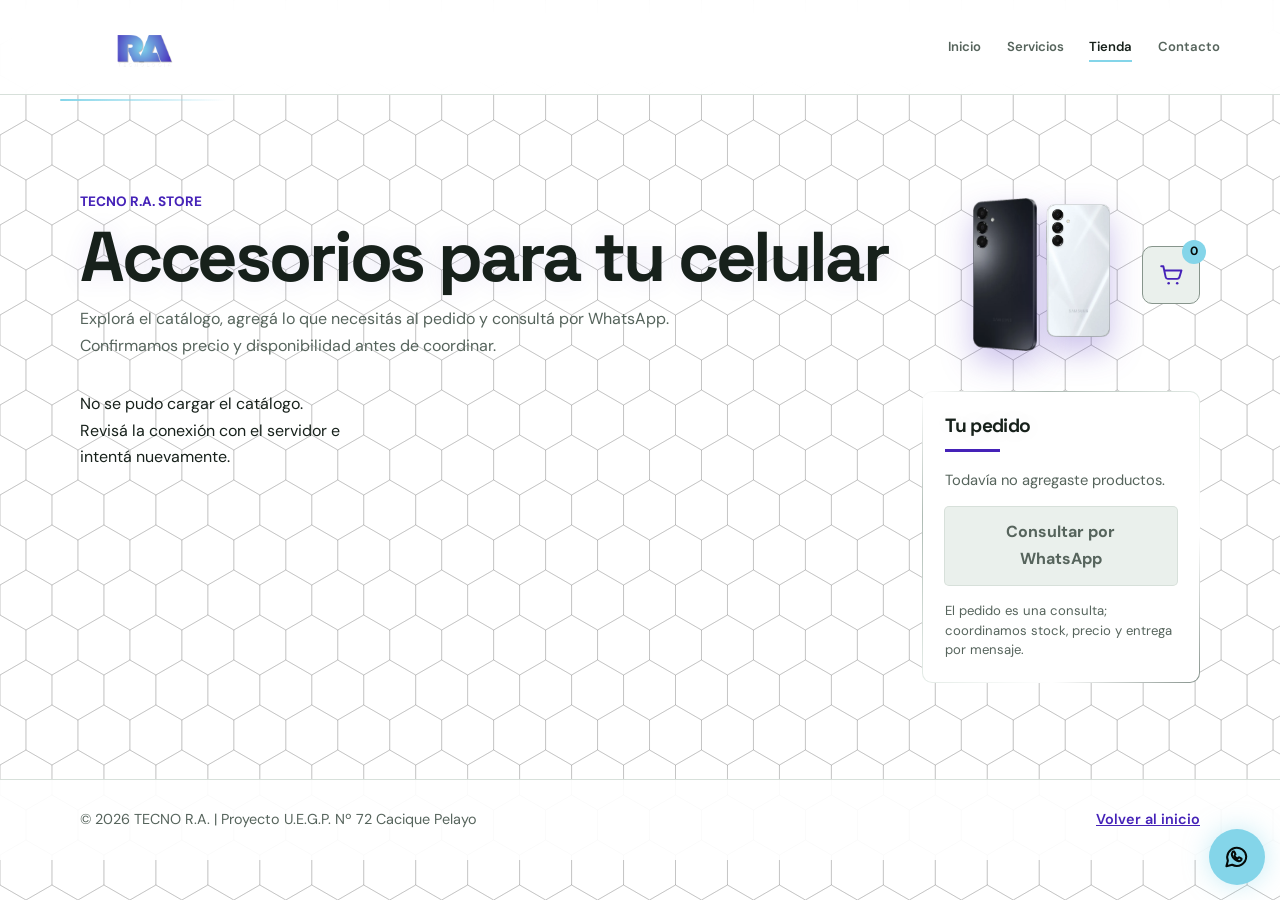
==== commit c4eb39d0: "Add files via upload" ====
--- a/tienda.html
+++ b/tienda.html
@@ -41,6 +41,10 @@
                     <h1 id="titulo-tienda">Accesorios para tu celular</h1>
                     <p>Explorá el catálogo, agregá lo que necesitás al pedido y consultá por WhatsApp. Confirmamos precio y disponibilidad antes de coordinar.</p>
                 </div>
+                <div class="modelos-tienda anim-grupo" aria-hidden="true">
+                    <div class="flota" data-flota="0.9"><img class="foto-celu" src="a16-negro.webp" alt="" width="298" height="714" loading="lazy" decoding="async"></div>
+                    <div class="flota" data-flota="-0.7"><img class="foto-celu" src="a16-gris.webp" alt="" width="427" height="888" loading="lazy" decoding="async"></div>
+                </div>
                 <span class="tienda-carrito-resumen" aria-label="Tu carrito">
                     <svg aria-hidden="true" viewBox="0 0 24 24" fill="none"><path d="M3 4h2l2.2 10.2a2 2 0 0 0 2 1.6h8.9a2 2 0 0 0 1.9-1.4L22 8H6" stroke="currentColor" stroke-width="1.8" stroke-linecap="round" stroke-linejoin="round"/><circle cx="10" cy="20" r="1.2" fill="currentColor"/><circle cx="18" cy="20" r="1.2" fill="currentColor"/></svg>
                     <span id="tienda-carrito-cantidad" aria-live="polite">0</span>
--- a/style.css
+++ b/style.css
@@ -1156,3 +1156,169 @@
     pointer-events: none;
 }
 .panal-activo body { background: var(--fondo); }
+
+/* =====================================================
+   Celulares con foto: modelos flotantes y escenas del taller
+   ===================================================== */
+.flota { will-change: transform; }
+.foto-celu { display: block; width: 100%; height: auto; user-select: none; -webkit-user-drag: none; }
+
+/* sombra según modo día / noche */
+.foto-celu { filter: drop-shadow(0 14px 16px rgba(69, 34, 184, 0.28)); }
+@media (prefers-color-scheme: dark) {
+    .foto-celu { filter: drop-shadow(0 0 16px rgba(132, 213, 233, 0.22)) drop-shadow(0 10px 14px rgba(0, 0, 0, 0.6)); }
+}
+
+/* pausa las animaciones cuando el bloque no se ve (JS agrega .js-anim y .visto) */
+.js-anim .anim-grupo:not(.visto),
+.js-anim .anim-grupo:not(.visto) * { animation-play-state: paused !important; }
+
+@keyframes flotar {
+    0%, 100% { transform: translateY(0) rotate(var(--rot, 0deg)); }
+    50% { transform: translateY(-11px) rotate(calc(var(--rot, 0deg) + 1.6deg)); }
+}
+
+/* --- Hero: dos Galaxy A16 flotando alrededor del seguimiento --- */
+.hero-visual { position: relative; }
+.modelos-flotantes { position: absolute; inset: 0; z-index: 5; pointer-events: none; }
+.modelo-a, .modelo-b { position: absolute; }
+.modelo-a { left: 0.4rem; top: 58%; width: clamp(3.6rem, 7vw, 5rem); }
+.modelo-b { right: 0.9rem; top: 1%; width: clamp(3.6rem, 7vw, 5rem); }
+.modelo-a .foto-celu { --rot: -9deg; animation: flotar 6.5s ease-in-out infinite; }
+.modelo-b .foto-celu { --rot: 8deg; animation: flotar 7.5s ease-in-out -2.5s infinite; }
+
+/* --- Tienda: par de modelos entre el título y el carrito --- */
+.modelos-tienda { display: flex; align-items: flex-end; gap: 0.6rem; margin-left: auto; pointer-events: none; }
+.modelos-tienda .flota { width: clamp(3rem, 5vw, 4.2rem); }
+.modelos-tienda .flota:nth-child(1) .foto-celu { --rot: -7deg; animation: flotar 6s ease-in-out infinite; }
+.modelos-tienda .flota:nth-child(2) .foto-celu { --rot: 6deg; animation: flotar 7s ease-in-out -3s infinite; }
+.modelos-tienda .flota:nth-child(2) { margin-bottom: 0.9rem; }
+@media (max-width: 760px) { .modelos-tienda { display: none; } }
+
+/* --- Taller: escenas con foto --- */
+.taller-item .celu-caja-foto { width: 100%; max-width: 13rem; margin: 0 auto 1.1rem; }
+.taller-item .celu-caja-ancha { max-width: 16rem; }
+.foto-escena { position: relative; display: grid; height: 13rem; place-items: center; }
+.foto-escena .flota { display: grid; height: 100%; place-items: center; }
+.foto-escena .foto-celu { width: auto; max-width: 100%; height: 12.5rem; object-fit: contain; }
+.foto-reparando .foto-celu { width: 100%; height: auto; max-height: 12.5rem; }
+
+/* El barrido revela primero el teléfono apagado y después la pantalla encendida. */
+.foto-secuencia { isolation: isolate; }
+.foto-secuencia .foto-secuencia-imagen {
+    position: absolute;
+    top: 50%;
+    left: 50%;
+    width: auto;
+    max-width: 100%;
+    height: 12.5rem;
+    object-fit: contain;
+    transform: translate(-50%, -50%);
+}
+.foto-secuencia .taller-imagen-rota { animation: tallerRoto 8s linear infinite; }
+.foto-secuencia .taller-imagen-t2 {
+    clip-path: inset(0 0 100% 0);
+    animation: tallerRevela 8s linear infinite;
+}
+.foto-secuencia .taller-imagen-t3 { animation: tallerEnciende 8s ease-in-out infinite; }
+.foto-secuencia .foto-barrido {
+    position: absolute;
+    top: 6%;
+    left: 24%;
+    width: 52%;
+    height: 7px;
+    border-radius: 4px;
+    background: linear-gradient(90deg, transparent, var(--cian), transparent);
+    box-shadow: 0 0 14px 2px rgba(132, 213, 233, 0.8);
+    opacity: 0;
+    animation: tallerBarrido 8s linear infinite;
+}
+@keyframes tallerRoto {
+    0%, 45% { opacity: 1; }
+    64% { opacity: 1; }
+    68%, 97% { opacity: 0; }
+    100% { opacity: 1; }
+}
+@keyframes tallerRevela {
+    0%, 45% { opacity: 0; clip-path: inset(0 0 100% 0); }
+    49% { opacity: 1; clip-path: inset(0 0 76% 0); }
+    65%, 69% { opacity: 1; clip-path: inset(0); }
+    76%, 100% { opacity: 0; clip-path: inset(0); }
+}
+@keyframes tallerEnciende {
+    0%, 70% { opacity: 0; filter: brightness(0.35) drop-shadow(0 0 0 transparent); }
+    73% { opacity: 0.35; filter: brightness(1.8) drop-shadow(0 0 1rem var(--cian)); }
+    80% { opacity: 1; filter: brightness(1.15) drop-shadow(0 0 0.65rem var(--cian)); }
+    92% { opacity: 1; filter: brightness(1) drop-shadow(0 0 0.35rem var(--cian)); }
+    98%, 100% { opacity: 0; filter: brightness(1); }
+}
+@keyframes tallerBarrido {
+    0%, 46% { top: 6%; opacity: 0; }
+    48% { opacity: 0.9; }
+    64% { top: 88%; opacity: 0.9; }
+    66%, 100% { top: 88%; opacity: 0; }
+}
+
+/* en reparación: el equipo "trabaja", chispa sobre la placa y barra de progreso */
+.foto-reparando .foto-celu { transform-origin: 50% 80%; animation: trabajo 3.6s ease-in-out infinite; }
+.foto-reparando .foto-chispa {
+    position: absolute;
+    top: 33%;
+    left: 47%;
+    width: 1.5rem;
+    height: 1.5rem;
+    border-radius: 50%;
+    background: radial-gradient(circle, #fff 0 12%, var(--cian) 35%, transparent 70%);
+    opacity: 0;
+    animation: chispa 2.4s ease-in-out infinite;
+}
+.foto-reparando .foto-progreso {
+    position: absolute;
+    right: 12%;
+    bottom: -0.2rem;
+    left: 12%;
+    height: 6px;
+    overflow: hidden;
+    border-radius: 3px;
+    background: var(--linea);
+}
+.foto-reparando .foto-progreso i {
+    display: block;
+    width: 100%;
+    height: 100%;
+    border-radius: 3px;
+    background: linear-gradient(90deg, var(--violeta), var(--cian));
+    transform-origin: left center;
+    animation: progreso 8s infinite;
+}
+@keyframes trabajo {
+    0%, 100% { transform: rotate(-1.2deg) translateY(0); }
+    35% { transform: rotate(0.8deg) translateY(-3px); }
+    70% { transform: rotate(-0.4deg) translateY(1px); }
+}
+@keyframes chispa {
+    0%, 55%, 100% { opacity: 0; transform: scale(0.5); }
+    62% { opacity: 1; transform: scale(1.2); }
+    74% { opacity: 0.2; transform: scale(0.8); }
+    82% { opacity: 0.9; transform: scale(1); }
+}
+
+/* mini versión en la tarjeta de contacto */
+.celu-contacto .foto-mini { width: min(100%, 8.5rem); height: auto; }
+.celu-contacto .foto-mini .flota { height: auto; }
+.celu-contacto .foto-mini .foto-celu { width: 100%; height: auto; }
+.celu-contacto .foto-mini .foto-chispa { width: 1.1rem; height: 1.1rem; }
+
+@media (prefers-reduced-motion: reduce) {
+    .flota { transform: none !important; }
+    .foto-celu, .foto-rota .foto-barrido, .foto-rota .foto-ok,
+    .foto-reparando .foto-chispa, .foto-reparando .foto-progreso i { animation: none !important; }
+    .foto-rota .foto-barrido, .foto-reparando .foto-chispa { opacity: 0; }
+    .foto-secuencia .taller-imagen-rota,
+    .foto-secuencia .taller-imagen-t2,
+    .foto-secuencia .taller-imagen-t3 { animation: none; }
+    .foto-secuencia .taller-imagen-rota { opacity: 1; }
+    .foto-secuencia .taller-imagen-t2,
+    .foto-secuencia .taller-imagen-t3,
+    .foto-secuencia .foto-barrido { opacity: 0; }
+}
